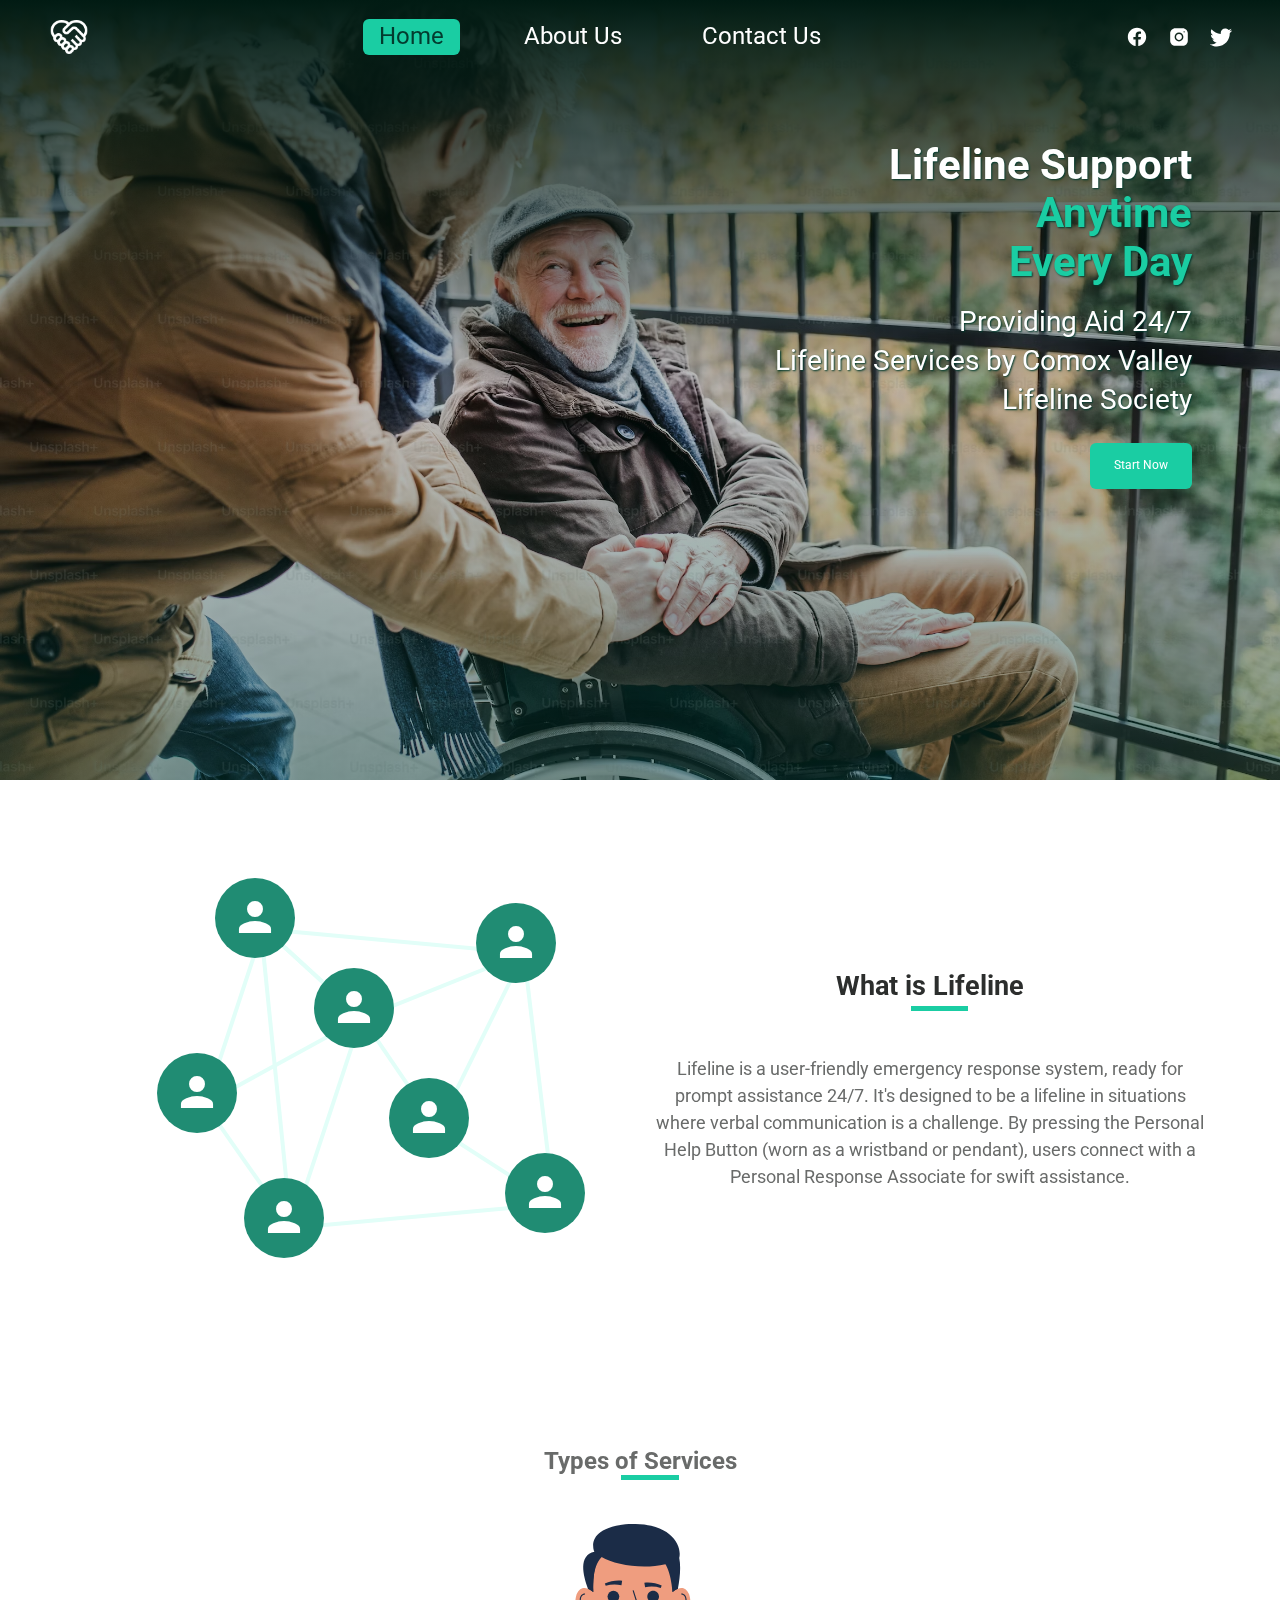
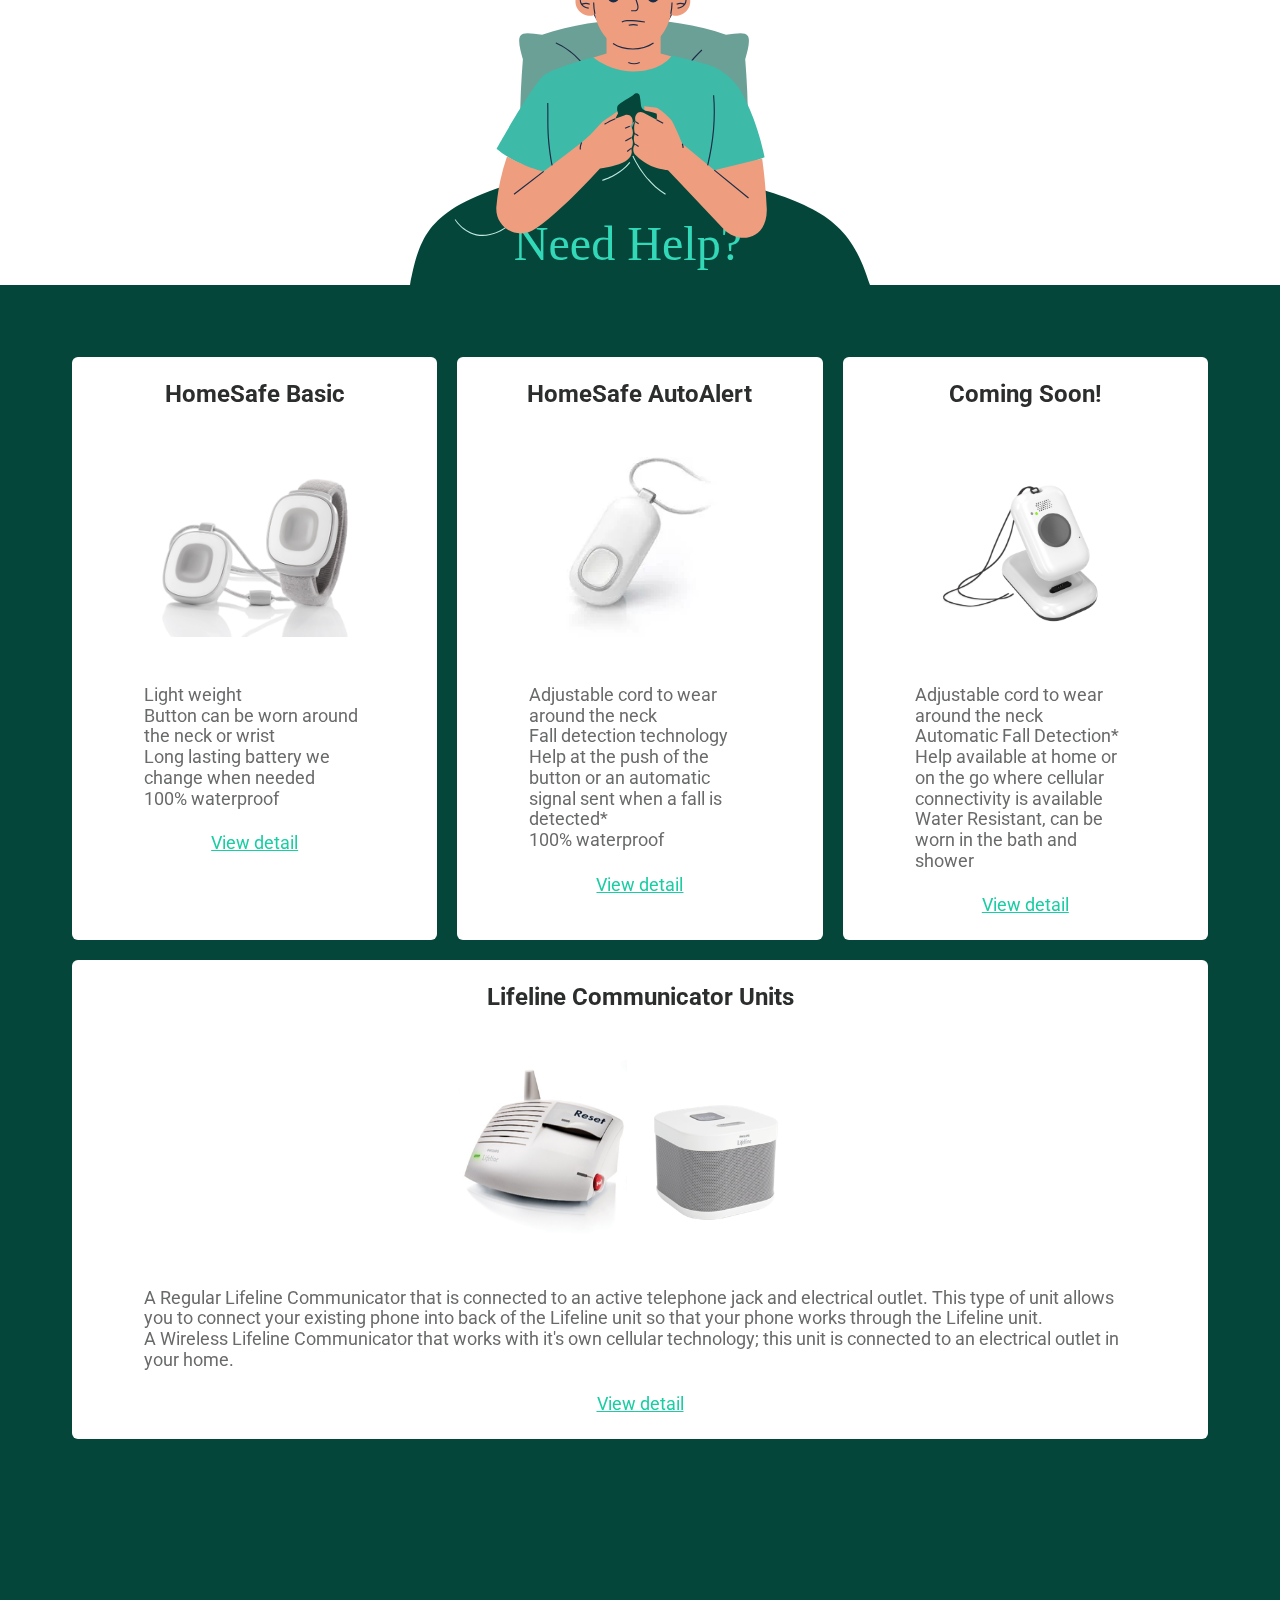
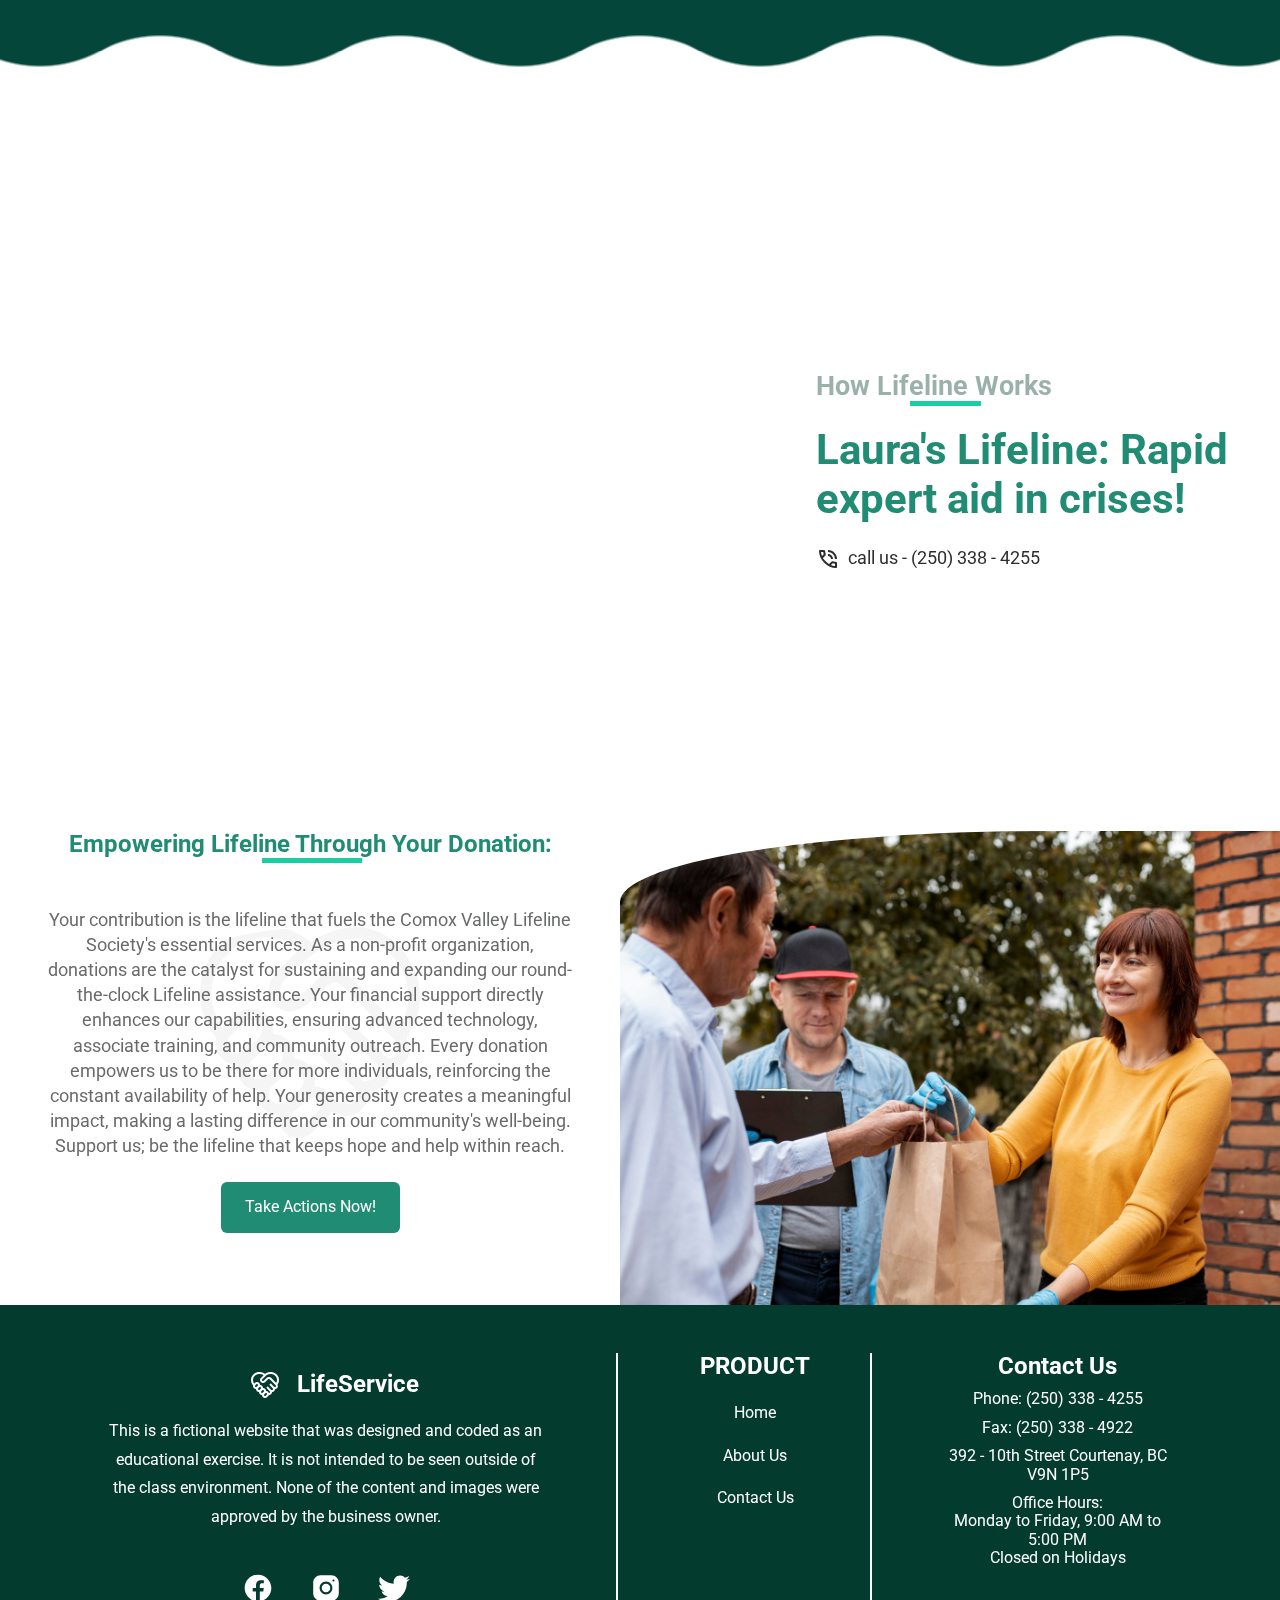
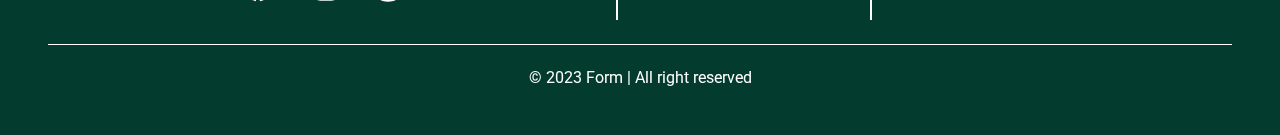
==== index.html @ 1d0f178c "[add] using <a> element wrap all social icon [modify] contact info wording and style layout on foote" ====
<!DOCTYPE html>
<html lang="en">
	<head>
		<meta charset="UTF-8" />
		<meta name="viewport" content="width=device-width, initial-scale=1.0" />
		<title>Lifeline Service</title>
		<!-- generated by chatGPT -->
		<meta
			name="description"
			content="Comox Valley Lifeline Society is a non-profit organization providing 24/7 Lifeline services for individuals seeking immediate assistance in emergency situations. Established in 1988 by the 'Lions of the North Island' to promote independent living with dignity."
		/>
		<meta name="keywords" content="Comox Valley Lifeline, non-profit, Lifeline services, emergency assistance, independent living, dignity" />
		<meta name="author" content="Comox Valley Lifeline Society" />
		<!-- google fonts -->
		<link href="https://fonts.googleapis.com/icon?family=Material+Icons" rel="stylesheet" />
		<link href="https://fonts.googleapis.com/css2?family=Material+Symbols+Outlined:wght@100" rel="stylesheet" />
		<link href="https://fonts.googleapis.com/css2?family=Oswald:wght@400;600&family=Roboto:wght@400;500&display=swap" rel="stylesheet" />
		<!-- favicons generated by https://favicon.io -->
		<link rel="apple-touch-icon" sizes="180x180" href="/assets/favicon/apple-touch-icon.png" />
		<link rel="icon" type="image/png" sizes="32x32" href="/assets/favicon/favicon-32x32.png" />
		<link rel="icon" type="image/png" sizes="16x16" href="/assets/favicon/favicon-16x16.png" />
		<link rel="manifest" href="/assets/favicon/site.webmanifest" />
		<!-- style sheet -->
		<link rel="stylesheet" href="style.css" />
	</head>

	<body class="home">
		<section class="hero-wrapper">
			<header>
				<img class="logo" src="assets/logo-white.png" alt="handshake-heart" />

				<a class="icon-menu">
					<span class="icon material-symbols-outlined">menu</span>
				</a>
				<nav>
					<ul>
						<li><a class="active-page" href="/">Home</a></li>
						<li><a href="about-us.html">About Us</a></li>
						<li><a href="contact-us.html">Contact Us</a></li>
					</ul>
				</nav>
				<div class="social-media">
					<a href="#">
						<img src="assets/facebook.svg" />
					</a>
					<a href="#">
						<img src="assets/instagram.svg" />
					</a>
					<a href="#">
						<img src="assets/twitter.svg" />
					</a>
				</div>
			</header>

			<div class="hero">
				<div class="mask"></div>
				<img class="hero-mobile" src="assets/older.jpg" />
				<img class="hero-desktop"" src=" assets/hero-desktop.jpg" />
				<div class="slogan">
					<h1 class="title">
						<span>Lifeline Support</span>
						<span class="title--highline">Anytime</span>
						<span class="title--highline">Every Day</span>
					</h1>
					<p>Providing Aid 24/7 <br />Lifeline Services by Comox Valley Lifeline Society</p>
					<a href="#">Start Now</a>
				</div>
			</div>
		</section>

		<main>
			<section class="intro">
				<h2 class="title title-mobile bottom-line">What is Lifeline</h2>
				<!-- animation only for desktop -->
				<div class="animation">
					<div class="element element_1"></div>
					<div class="element element_2"></div>
					<div class="element element_3"></div>
					<div class="element element_4"></div>
					<div class="element element_5"></div>
					<div class="element element_6"></div>
					<div class="element element_7"></div>

					<div class="line line1"></div>
					<div class="line line2"></div>
					<div class="line line3"></div>
					<div class="line line4"></div>
					<div class="line line5"></div>
					<div class="line line6"></div>
					<div class="line line7"></div>
					<div class="line line8"></div>
					<div class="line line9"></div>
					<div class="line line10"></div>
					<div class="line line11"></div>
					<div class="line line12"></div>
					<div class="line line13"></div>
					<div class="line line14"></div>
				</div>
				<!-- animation only for desktop end -->

				<img class="img-mobile" src="assets/people_connections.jpg" />

				<div class="content">
					<h2 class="title title-desktop bottom-line">What is Lifeline</h2>
					<!-- generate by ChatGPT -->
					<p>
						Lifeline is a user-friendly emergency response system, ready for prompt assistance 24/7. It's designed to be a lifeline in situations where verbal communication is a challenge. By pressing the Personal Help Button (worn as a wristband or pendant), users connect with a Personal Response
						Associate for swift assistance.
					</p>
				</div>
			</section>

			<section class="feature">
				<h2 class="title bottom-line">Types of Services</h2>

				<img class="illustration" src="assets/sit-on-bed.svg" />
				<ul class="content">
					<li>
						<h3 class="title">HomeSafe Basic</h3>
						<img src="assets/product-HomeSafeBasic.png" />
						<ul class="feature-list">
							<li>Light weight</li>
							<li>Button can be worn around the neck or wrist</li>
							<li>Long lasting battery we change when needed</li>
							<li>100% waterproof</li>
						</ul>
						<a class="button-more">View detail</a>
					</li>
					<li>
						<h3 class="title">HomeSafe AutoAlert</h3>
						<img src="assets/product-HomeSafeAutoAlert.png" />
						<ul class="feature-list">
							<li>Adjustable cord to wear around the neck</li>
							<li>Fall detection technology</li>
							<li>Help at the push of the button or an automatic signal sent when a fall is detected*</li>
							<li>100% waterproof</li>
						</ul>
						<a class="button-more">View detail</a>
					</li>
					<li>
						<h3 class="title">Coming Soon!</h3>
						<img src="assets/product-ComingSoon.png" />
						<ul class="feature-list">
							<li>Adjustable cord to wear around the neck</li>
							<li>Automatic Fall Detection*</li>
							<li>Help available at home or on the go where cellular connectivity is available</li>
							<li>Water Resistant, can be worn in the bath and shower</li>
						</ul>
						<a class="button-more">View detail</a>
					</li>

					<li>
						<h3 class="title">Lifeline Communicator Units</h3>
						<img src="assets/product-Units.png" />
						<div class="feature-list">
							<p>A Regular Lifeline Communicator that is connected to an active telephone jack and electrical outlet. This type of unit allows you to connect your existing phone into back of the Lifeline unit so that your phone works through the Lifeline unit.</p>
							<p>A Wireless Lifeline Communicator that works with it's own cellular technology; this unit is connected to an electrical outlet in your home.</p>
						</div>

						<a class="button-more">View detail</a>
					</li>
				</ul>
				<div class="box"></div>
			</section>

			<section class="how-it-work">
				<div class="iframe-container">
					<div class="iframe-wrapper">
						<iframe src="https://www.youtube.com/embed/BmWM2kyzpzQ?si=Zyl6uwgjx_Zr-UCn&amp;controls=0" title="YouTube video player" frameborder="0" allow="accelerometer; autoplay; clipboard-write; encrypted-media; gyroscope; picture-in-picture; web-share" allowfullscreen></iframe>
					</div>
				</div>

				<div class="content">
					<h2 class="title bottom-line">How Lifeline Works</h2>
					<!-- generated by chatGPT -->
					<p>Laura's Lifeline: Rapid expert aid in crises!</p>

					<address class="call">
						<span class="icon material-symbols-outlined"> phone_in_talk </span>
						call us -
						<a hre="tel:2503384255">(250) 338 - 4255</a>
					</address>
				</div>
			</section>

			<section class="call-to-action">
				<div class="content-wrapper">
					<img class="logo" src="assets/logo-grey.svg" />

					<h2 class="title bottom-line">Empowering Lifeline Through Your Donation:</h2>
					<p class="content">
						Your contribution is the lifeline that fuels the Comox Valley Lifeline Society's essential services. As a non-profit organization, donations are the catalyst for sustaining and expanding our round-the-clock Lifeline assistance. Your financial support directly enhances our capabilities,
						ensuring advanced technology, associate training, and community outreach. Every donation empowers us to be there for more individuals, reinforcing the constant availability of help. Your generosity creates a meaningful impact, making a lasting difference in our community's well-being.
						Support us; be the lifeline that keeps hope and help within reach.
					</p>
					<a class="action_btn">Take Actions Now!</a>
				</div>
				<div class="img-wrapper">
					<img src="assets/bringing-supplies.jpg" />
				</div>
			</section>
		</main>

		<footer>
			<section class="footer-wrapper">
				<div class="content-wrapper">
					<h2 class="title">
						<img src="assets/logo-white.png" alt="logo" />
						LifeService
					</h2>
					<p>This is a fictional website that was designed and coded as an educational exercise. It is not intended to be seen outside of the class environment. None of the content and images were approved by the business owner.</p>
					<div class="social-media">
						<a href="#">
							<img src="assets/facebook.svg" />
						</a>
						<a href="#">
							<img src="assets/instagram.svg" />
						</a>
						<a href="#">
							<img src="assets/twitter.svg" />
						</a>
					</div>
				</div>

				<div class="info-wrapper">
					<nav>
						<h3 class="title">PRODUCT</h3>
						<ul>
							<li><a href="/">Home</a></li>
							<li><a href="about-us.html">About Us</a></li>
							<li><a href="contact-us.html">Contact Us</a></li>
						</ul>
					</nav>

					<address class="contact-info">
						<h3 class="title">Contact Us</h3>

						<p>Phone: (250) 338 - 4255</p>
						<p>Fax: (250) 338 - 4922</p>

						<p>392 - 10th Street Courtenay, BC V9N 1P5</p>

						<dl>
							<dt>Office Hours:</dt>
							<dd>Monday to Friday, 9:00 AM to 5:00 PM</dd>
							<dd>Closed on Holidays</dd>
						</dl>
					</address>
				</div>
			</section>

			<div class="copy-right">&copy; 2023 Form | All right reserved</div>
		</footer>

		<!-- mobile nav modal -->
		<div id="modal" class="modal">
			<div class="modal_bg"></div>
			<nav class="modal_content">
				<div class="modal_content_top">
					<img class="logo" src="assets/logo-white.svg" />
					<a class="icon-close">
						<span class="icon material-symbols-outlined"> close </span>
					</a>
				</div>

				<ul>
					<li><a class="active-page" href="/">Home</a></li>
					<li><a href="about-us.html">About Us</a></li>
					<li><a href="contact-us.html">Contact Us</a></li>
				</ul>

				<div class="social-media">
					<a href="#"><img src="assets/facebook.svg" /></a>
					<a href="#"><img src="assets/instagram.svg" /></a>
					<a href="#"> <img src="assets/twitter.svg" /></a>
				</div>
			</nav>
		</div>
	</body>

	<script>
		const icon = document.querySelector(".icon-menu");
		const modal = document.querySelector("#modal");
		const closeIcon = document.querySelector(".modal .icon-close");

		icon.addEventListener("click", (e) => {
			modal.classList.add("show-menu");
			e.preventDefault();
		});

		closeIcon.addEventListener("click", (e) => {
			modal.classList.remove("show-menu");
			e.preventDefault();
		});
	</script>
</html>
---- style.css ----
/*==== size ====*/
/*==== color ====*/
/*=== other ===*/
:root {
  --text-h1: 3.2rem;
  --text-h2: 2.8rem;
  --text-h3: 2.4rem;
  --text-h4: 2rem;
  --text-body: 1.6rem;
  --max-width: min(90%, 540px);
}
@media only screen and (min-width: 768px) {
  :root {
    --text-h1: 3.6rem;
    --text-h2: 3.2rem;
    --text-h3: 2.6rem;
    --text-h4: 2.2rem;
    --text-body: 1.8rem;
    --max-width: min(90%, 720px);
  }
}
@media only screen and (min-width: 1200px) {
  :root {
    --text-h1: 4.2rem;
    --text-h2: 3.2rem;
    --text-h3: 2.8rem;
    --text-h4: 2.4rem;
    --max-width: min(90%, 1140px);
  }
}

/* Medium devices (vertical ipads, 768px and up) */
/* Large devices (desktops, 1200px and up) */
/*--- 
 I use the fixed container size and calculated by js first then using the calculated line params between line to line.
---*/
/*=== general ===*/
* {
  box-sizing: border-box;
  margin: 0;
  padding: 0;
}

html {
  line-height: 1.15;
  font-size: 62.5%;
}

body {
  margin: 0;
  font-size: 1.6rem;
  font-family: "Roboto", sans-serif;
  background: #fff;
  color: #696b6a;
}

a {
  display: inline-block;
  background-color: transparent;
}

input,
textarea {
  outline: none;
}

textarea {
  resize: none;
}

img {
  display: inline-block;
  max-width: 100%;
  border-style: none;
  vertical-align: middle;
  -o-object-fit: cover;
     object-fit: cover;
}

li {
  list-style: none;
}

a {
  text-decoration: none;
}

address {
  font-style: normal;
}

.bottom-line {
  position: relative;
  display: inline-block;
  margin-bottom: 4.8rem;
}
.bottom-line::after {
  content: "";
  position: absolute;
  left: 40%;
  bottom: -0.4rem;
  width: min(30%, 10rem);
  height: 5px;
  background: #1acda3;
}

.content {
  color: #2c2e2d;
  font-size: var(--text-body);
}

/*----- header -----*/
header nav,
header .social-media {
  display: none;
}

header nav ul,
.modal nav ul {
  display: flex;
  gap: 4.8rem;
  text-align: center;
  font-size: var(--text-h4);
}
header nav ul li:has(a.active-page) a,
.modal nav ul li:has(a.active-page) a {
  color: #033b2e;
  background: #1acda3;
  border-radius: 6px;
}
header nav ul a,
.modal nav ul a {
  position: relative;
  padding: 0.4rem 1.6rem;
  border-radius: 6px;
  color: #fff;
}
header nav ul a::after,
.modal nav ul a::after {
  content: " ";
  display: inline-block;
  position: absolute;
  bottom: -5px;
  left: 50%;
  width: 0%;
  height: 2px;
  background-color: #1acda3;
  transition: all 0.2s ease-in-out;
}
header nav ul a:hover::after,
.modal nav ul a:hover::after {
  content: " ";
  width: 100%;
  left: 0;
}

header {
  z-index: 99;
  position: absolute;
  top: 0;
  padding: 1.6rem;
  display: flex;
  align-items: center;
  justify-content: space-between;
  width: 100%;
  color: #fff;
}
header .logo {
  width: 2.2rem;
  height: 2.2rem;
}
header .icon-menu {
  display: inline-block;
  margin-left: auto;
  cursor: pointer;
}
header .icon-menu .icon {
  color: #fff;
  font-size: 2.2rem;
}
header .social-media img {
  width: 2.2rem;
  margin-left: 1.6rem;
}
@media only screen and (min-width: 768px) {
  header {
    padding: 1.6rem 4.8rem;
  }
  header .logo,
  header .icon-menu .icon {
    width: 3.2rem;
    height: 3.2rem;
  }
}
@media only screen and (min-width: 1200px) {
  header nav {
    display: flex;
    justify-content: space-between;
    flex-direction: row;
    padding: 0;
  }
  header .logo {
    width: 4.2rem;
    height: 4.2rem;
  }
  header .icon-menu,
  header .modal {
    display: none;
  }
  header .social-media {
    display: block;
  }
}

/*=== nav modal ===*/
.modal {
  overflow: hidden;
  position: fixed;
  right: 0;
  top: 0;
  background-color: rgba(0, 0, 0, 0.7);
  z-index: -1;
  width: 100%;
  height: 100%;
  text-align: center;
  opacity: 0;
}
.modal_content {
  margin-left: auto;
  width: 90vw;
  height: 100%;
  padding: 2.4rem 4.8rem;
  background-color: rgb(3, 59, 46);
  transition: 0.3s ease-in-out;
  transform: translateX(100%);
}
.modal_content_top {
  display: flex;
  justify-content: space-between;
}
.modal .icon-close {
  color: #fff;
  font-size: 3.6rem;
  cursor: pointer;
}
.modal .logo {
  width: 3.2rem;
  -o-object-fit: contain;
     object-fit: contain;
}
.modal ul {
  flex-direction: column;
  margin: 2.4rem 0;
  padding: 4.8rem 0;
  border-top: 1px solid #fff;
  border-bottom: 1px solid #fff;
}
.modal li {
  text-align: right;
}
.modal .social-media img {
  margin-right: 1.6rem;
  width: 3rem;
}

.show-menu {
  z-index: 999;
  opacity: 1;
}
.show-menu .modal_content {
  transform: translateX(0);
}

/*----- hero -----*/
.hero-wrapper {
  position: relative;
  width: 100%;
}

.hero {
  height: 100%;
  text-shadow: 1px 1px 2px #033b2e;
}
.hero-desktop {
  display: none;
}
.hero img {
  width: 100%;
  height: 100%;
  -o-object-position: center top;
     object-position: center top;
}
.hero .mask {
  z-index: 2;
  position: absolute;
  top: 0;
  left: 0;
  width: 100%;
  height: 100%;
  background: linear-gradient(to bottom, #011b13, rgba(1, 30, 17, 0.25), rgba(3, 59, 46, 0.5));
}
.hero .slogan {
  z-index: 999;
  position: absolute;
  top: 10%;
  padding: 2.4rem;
  width: min(70%, 450px);
  color: #fff;
}
@media only screen and (min-width: 768px) {
  .hero .slogan {
    top: 15%;
  }
}

.hero .slogan .title {
  padding-bottom: 1.6rem;
  font-size: var(--text-h1);
  color: #fff;
}
.hero .slogan .title span {
  display: block;
}
.hero .slogan .title--highline {
  color: #1acda3;
}
.hero .slogan p {
  line-height: 1.4;
  font-size: var(--text-h3);
}
.hero .slogan a {
  margin-top: 2.4rem;
  padding: 1.6rem 2.4rem;
  color: #fff;
  font-size: 1.2rem;
  background: #1acda3;
  border-radius: 6px;
  text-shadow: none;
}

.about-us .hero,
.contact-us .hero {
  height: 180px;
}
@media only screen and (min-width: 768px) {
  .about-us .hero,
  .contact-us .hero {
    height: min(40vh, 320px);
  }
}
@media only screen and (min-width: 1200px) {
  .about-us .hero,
  .contact-us .hero {
    height: 320px;
  }
}
.about-us .hero .title,
.contact-us .hero .title {
  z-index: 2;
  position: absolute;
  top: 50%;
  left: 50%;
  transform: translate(-50%);
  color: #fff;
  font-size: 3.2rem;
}

/*----- footer -----*/
footer {
  padding: 4.8rem;
  background: #033b2e;
  color: #fff;
}
footer .copy-right {
  margin-top: 2.4rem;
  padding-top: 2.4rem;
  border-top: 1px solid #fff;
  text-align: center;
}

footer .footer-wrapper,
footer .contact-info,
footer .info-wrapper,
footer .content-wrapper h2,
footer .copy-right {
  display: flex;
  flex-direction: column;
  justify-content: center;
}
@media only screen and (min-width: 1200px) {
  footer,
  footer .footer-wrapper,
  footer .info-wrapper {
    flex-direction: row;
    justify-content: flex-start;
  }
}
footer .contact-info {
  gap: 1rem;
  justify-content: flex-start;
  padding-left: 4.8rem;
}
footer .info-wrapper nav,
footer .info-wrapper .contact-info {
  flex: 1;
}
footer .content-wrapper h2,
footer .info-wrapper h3 {
  font-size: var(--text-h4);
  font-weight: normal;
}

footer .footer-wrapper {
  gap: 2.2rem;
  margin: 0 auto;
  width: var(--max-width);
  margin: 0 auto;
  text-align: center;
}
footer .footer-wrapper .title {
  align-items: center;
  margin-top: 2.4rem;
  color: #fff;
  font-weight: 700;
}
@media only screen and (min-width: 1200px) {
  footer .footer-wrapper {
    margin-bottom: 0;
  }
  footer .footer-wrapper .title {
    margin-top: 0;
  }
}

footer .content-wrapper {
  line-height: 1.8;
}
@media only screen and (min-width: 1200px) {
  footer .content-wrapper {
    flex: 1;
    padding-right: 7.2rem;
    border-right: 2px solid #fff;
  }
  footer .content-wrapper .title {
    flex-direction: row;
  }
}
footer .content-wrapper img {
  width: 3.2rem;
  margin: 0.4rem;
}
@media only screen and (min-width: 1200px) {
  footer .content-wrapper img {
    margin: 1.6rem;
  }
}
footer .content-wrapper .social-media {
  margin-top: 2.4rem;
}

footer .info-wrapper {
  width: 100%;
  gap: 2.2rem;
}
@media only screen and (min-width: 768px) {
  footer .info-wrapper {
    margin-top: 4.8rem;
    flex-direction: row;
  }
  footer .info-wrapper nav {
    border-right: 2px solid #fff;
  }
}
@media only screen and (min-width: 1200px) {
  footer .info-wrapper {
    margin-top: 0;
    width: 50%;
  }
}
footer .info-wrapper li {
  margin-top: 2.4rem;
}
footer .info-wrapper a {
  position: relative;
  color: #fff;
}
footer .info-wrapper a::after {
  content: " ";
  display: inline-block;
  position: absolute;
  bottom: -5px;
  left: 50%;
  width: 0%;
  height: 2px;
  background-color: #1acda3;
  transition: all 0.2s ease-in-out;
}
footer .info-wrapper a:hover::after {
  content: " ";
  width: 100%;
  left: 0;
}

/*=== Home page ===*/
.home .hero-wrapper {
  max-height: 90vh;
  min-height: 560px;
  height: 700px;
}
@media only screen and (min-width: 1200px) {
  .home .hero-wrapper {
    height: min(95vh, 780px);
  }
}
@media only screen and (min-width: 768px) {
  .home .hero-desktop {
    display: block;
  }
  .home .hero-mobile {
    display: none;
  }
  .home .hero .slogan {
    right: 5%;
    width: min(40vw, 520px);
    text-align: right;
  }
}

/*----- intro -----*/
.home .element {
  z-index: 2;
  position: absolute;
  width: 80px;
  height: 80px;
  border-radius: 50%;
  background-color: #208c73;
}
.home .element::before {
  content: "\e7fd";
  position: absolute;
  top: 50%;
  left: 50%;
  transform: translate(-50%, -50%);
  font-family: "Material Icons";
  font-size: 4.8rem;
  color: #fff;
}

.home .line {
  position: absolute;
  background-color: #e2fef8;
  height: 4px;
  transform-origin: center;
}
.home .line::after {
  content: "";
  z-index: 1;
  position: absolute;
  left: 0;
  top: 0;
  height: 4px;
  width: 0;
  animation: connect infinite;
  animation-duration: 5s;
  animation-fill-mode: forwards;
  background: #1acda3;
}
.home .line:nth-child(odd):after {
  animation-delay: 0.5s;
  animation-duration: 4.5s;
}

.animation .element_1 {
  top: 10%;
  left: 25%;
}

.animation .element_2 {
  top: 45%;
  left: 15%;
}

.animation .element_3 {
  top: 70%;
  left: 30%;
}

.animation .element_4 {
  top: 28%;
  left: 42%;
}

.animation .element_5 {
  top: 50%;
  left: 55%;
}

.animation .element_6 {
  top: 15%;
  left: 70%;
}

.animation .element_7 {
  top: 65%;
  left: 75%;
}

.animation .line1 {
  top: 185.5px;
  left: 71.82px;
  width: 184.36px;
  transform: rotate(1.89rad);
}

.animation .line2 {
  top: 255px;
  left: 55.8px;
  width: 301.4px;
  transform: rotate(1.47rad);
}

.animation .line3 {
  top: 335.5px;
  left: 102.35px;
  width: 152.3px;
  transform: rotate(0.96rad);
}

.animation .line4 {
  top: 143px;
  left: 175.55px;
  width: 133.49px;
  transform: rotate(-2.4rad);
}

.animation .line5 {
  top: 143px;
  left: 175.55px;
  width: 133.49px;
  transform: rotate(-2.4rad);
}

.animation .line6 {
  top: 230.5px;
  left: 124.21px;
  width: 178.18px;
  transform: rotate(2.64rad);
}

.animation .line7 {
  top: 293px;
  left: 146.18px;
  width: 221.23px;
  transform: rotate(1.89rad);
}

.animation .line8 {
  top: 243px;
  left: 262.61px;
  width: 133.36px;
  transform: rotate(-2.17rad);
}

.animation .line9 {
  top: 110.5px;
  left: 192.4px;
  width: 262.19px;
  transform: rotate(-3.05rad);
}

.animation .line10 {
  top: 155.5px;
  left: 285.33px;
  width: 174.93px;
  transform: rotate(2.76rad);
}

.animation .line11 {
  top: 210.5px;
  left: 312.78px;
  width: 195.43px;
  transform: rotate(2.03rad);
}

.animation .line12 {
  top: 335.5px;
  left: 355.93px;
  width: 138.13px;
  transform: rotate(-2.57rad);
}

.animation .line13 {
  top: 248px;
  left: 342.66px;
  width: 251.68px;
  transform: rotate(-1.69rad);
}

.animation .line14 {
  top: 385.5px;
  left: 221.4px;
  width: 262.19px;
  transform: rotate(3.05rad);
}

@keyframes connect {
  from {
    width: 0;
  }
  to {
    width: 100%;
  }
}
.home .intro {
  margin-top: 4.8rem;
  padding: 4.8rem 0;
  margin: 0 auto;
  width: var(--max-width);
  text-align: center;
}
.home .intro .animation, .home .intro .title-desktop {
  display: none;
}
@media only screen and (min-width: 768px) {
  .home .intro {
    display: flex;
    align-items: center;
    flex-wrap: wrap;
  }
  .home .intro img {
    width: 50%;
  }
  .home .intro .title-mobile {
    display: none;
  }
  .home .intro .title-desktop {
    display: inline-block;
  }
  .home .intro .content {
    flex: 1;
  }
}
@media only screen and (min-width: 1200px) {
  .home .intro {
    margin: auto;
    min-height: 500px;
  }
  .home .intro .img-mobile {
    display: none;
  }
  .home .intro .animation {
    display: block;
    position: relative;
    width: 580px;
    height: 500px;
  }
}

.home .intro .content {
  line-height: 1.5;
}
.home .intro p {
  line-height: 1.5;
  font-size: var(--text-body);
  color: #696b6a;
}

/*----- feature -----*/
.home .feature {
  margin: 7.2rem 0;
  width: 100vw;
  margin-inline-start: 50%;
  transform: translateX(-50%);
  text-align: center;
}
.home .feature .content {
  padding: 2.4rem;
  background: #04473a;
}
.home .feature h3 {
  text-align: center;
  font-size: var(--text-h4);
  color: #2c2e2d;
}
.home .feature img {
  display: block;
}
.home .feature .illustration {
  margin: 0 auto;
  width: min(80%, 46rem);
}
.home .feature > ul {
  display: flex;
  overflow-x: auto;
  gap: 2rem;
}
.home .feature > ul > li {
  width: 100%;
  flex-grow: 1;
  min-width: 90%;
  padding: 2.4rem;
  background: #fff;
  border-radius: 6px;
}
.home .feature .button-more {
  color: #1acda3;
  text-decoration: underline;
}

@media only screen and (min-width: 768px) {
  .home .feature > ul {
    flex-wrap: wrap;
  }
  .home .feature > ul > li {
    width: calc(50% - 2rem);
    min-width: unset;
  }
}
@media only screen and (min-width: 1200px) {
  .home .feature > ul > li {
    width: 30%;
  }
  .home .feature .content {
    padding: 7.2rem;
  }
}
.home .feature ul li img {
  margin: 4.8rem auto;
  height: 18rem;
}

.home .feature .feature-list {
  margin: 0 2.4rem;
  padding-bottom: 2.4rem;
  list-style-type: square;
  text-align: left;
  font-size: var(--text-body);
  color: #696b6a;
}
@media only screen and (min-width: 768px) {
  .home .feature .feature-list {
    margin: 0 4.8rem;
  }
}

/* wave style refer from https://css-generators.com/wavy-shapes/ */
.home .feature .box {
  height: 200px;
  -webkit-mask: radial-gradient(126.18px at 50% calc(100% - 171px), #000 99%, rgba(0, 0, 0, 0) 101%) calc(50% - 120px) 0/240px 100%, radial-gradient(126.18px at 50% calc(100% + 111px), rgba(0, 0, 0, 0) 99%, #000 101%) 50% calc(100% - 60px)/240px 100% repeat-x;
  mask: radial-gradient(126.18px at 50% calc(100% - 171px), #000 99%, rgba(0, 0, 0, 0) 101%) calc(50% - 120px) 0/240px 100%, radial-gradient(126.18px at 50% calc(100% + 111px), rgba(0, 0, 0, 0) 99%, #000 101%) 50% calc(100% - 60px)/240px 100% repeat-x;
  background: #04473a;
  border: none;
}

/*----- how-it-works -----*/
.how-it-work {
  display: flex;
  flex-direction: column;
  position: relative;
  margin: 14.4rem 0;
}
@media only screen and (min-width: 768px) {
  .how-it-work {
    flex-direction: row;
  }
}
.how-it-work .iframe-container {
  width: 100%;
}
@media only screen and (min-width: 768px) {
  .how-it-work .iframe-container {
    width: 50%;
  }
}
@media only screen and (min-width: 1200px) {
  .how-it-work .iframe-container {
    width: min(950px, 60%);
  }
}
.how-it-work .iframe-wrapper {
  position: relative;
  width: 100%;
  padding-bottom: 56.25%; /* 16:9 ratio */
}
.how-it-work .iframe-wrapper iframe {
  position: absolute;
  top: 0;
  left: 0;
  width: 100%;
  height: 100%;
}
.how-it-work .content {
  flex: 1;
  display: flex;
  flex-direction: column;
  align-items: flex-start;
  justify-content: center;
  padding: 7.2rem;
}
@media only screen and (min-width: 768px) {
  .how-it-work .content {
    padding: 4.8rem;
  }
}

.how-it-work .content .title {
  margin-bottom: 0;
  color: rgba(3, 59, 46, 0.4);
}
.how-it-work .content p {
  margin: 2.4rem 0;
  color: #208c73;
  font-size: var(--text-h1);
  font-weight: 700;
}
.how-it-work .content .icon {
  vertical-align: middle;
  margin-right: 0.4rem;
}

/*----- call-to-action -----*/
.home .call-to-action {
  position: relative;
  margin-top: 7.2rem;
  text-align: center;
}
@media only screen and (min-width: 768px) {
  .home .call-to-action {
    display: flex;
  }
}
.home .call-to-action .logo {
  z-index: -1;
  position: absolute;
  width: 22rem;
  -o-object-fit: contain;
     object-fit: contain;
  opacity: 0.3;
}
.home .call-to-action .action_btn {
  display: inline-block;
  margin-top: 2.4rem;
  padding: 1.6rem 2.4rem;
  color: #fff;
  background: #208c73;
  border-radius: 6px;
}
.home .call-to-action .img-wrapper {
  margin-top: 4.8rem;
  width: 100vw;
  margin-inline-start: 50%;
  transform: translateX(-50%);
}
.home .call-to-action .img-wrapper img {
  height: 100%;
  border-radius: 65% 15%/15% 0% 0%;
}
@media only screen and (min-width: 768px) {
  .home .call-to-action .img-wrapper {
    display: flex;
    justify-content: center;
    align-items: center;
    margin-top: 0;
    width: unset;
    margin-inline-start: unset;
    transform: unset;
  }
}
.home .call-to-action img {
  border-radius: 65% 15%/15% 0% 0%;
}
.home .call-to-action .title {
  margin-bottom: 4.8rem;
  color: #208c73;
  font-weight: 700;
}
.home .call-to-action .content-wrapper {
  display: flex;
  justify-content: center;
  align-items: center;
  flex-direction: column;
  padding: 0 4.8rem;
}
@media only screen and (min-width: 768px) {
  .home .call-to-action .content-wrapper {
    padding-bottom: 7.2rem;
  }
}
.home .call-to-action .content {
  line-height: 1.4;
  font-size: var(--text-body);
  color: #696b6a;
}

/*=== About us page ===*/
.about-us main ul {
  position: relative;
  display: grid;
  grid-template-columns: 100%;
  grid-template-areas: "text1" "text3" "text5";
  padding-bottom: 7.2rem;
}
@media only screen and (min-width: 768px) {
  .about-us main ul {
    padding-top: 7.2rem;
    grid-template-columns: repeat(2, 1fr);
    grid-template-areas: "text1 image2" "image4 text3" "text5 image6";
  }
}
@media only screen and (min-width: 1200px) {
  .about-us main ul {
    grid-template-columns: repeat(3, 1fr);
    grid-template-areas: "text1 image2 text3" "image4 text5 image6";
  }
  .about-us main ul li {
    text-align: left;
  }
}
.about-us main ul img:not(.icon) {
  width: 100%;
  height: 100%;
}

.about-us main ul h2 {
  margin-bottom: 2.4rem;
  font-size: var(--text-h3);
}
.about-us main ul p {
  line-height: 1.5;
}
.about-us main ul li {
  text-align: center;
  background: #fff;
  font-size: var(--text-body);
  color: #696b6a;
}
.about-us main ul li:nth-child(1) {
  grid-area: text1;
}
.about-us main ul li:nth-child(2) {
  grid-area: image2;
}
.about-us main ul li:nth-child(3) {
  grid-area: text3;
}
.about-us main ul li:nth-child(4) {
  grid-area: image4;
}
.about-us main ul li:nth-child(5) {
  grid-area: text5;
}
.about-us main ul li:nth-child(6) {
  grid-area: image6;
}
.about-us main ul li:nth-child(odd) {
  padding: 2.4rem;
}
.about-us main ul li:nth-child(3) {
  background: #3d625f;
  color: #fff;
}
@media only screen and (min-width: 768px) {
  .about-us main ul li {
    text-align: left;
  }
  .about-us main ul li, .about-us main ul li:nth-child(3) {
    background: #fff;
    color: #696b6a;
  }
  .about-us main ul li:nth-child(even) {
    display: block;
  }
}
.about-us main ul li .icon {
  margin-bottom: 1.6rem;
  width: 5.8rem;
  background: #dbf5f0;
  border-radius: 50%;
  padding: 1rem;
}

/*=== Contact us page ===*/
.contact-us .location-map {
  width: 100vw;
}
@media only screen and (min-width: 768px) {
  .contact-us .location-map {
    width: 50%;
  }
}
@media only screen and (min-width: 1200px) {
  .contact-us .location-map {
    width: min(720px, 50vw);
  }
}
.contact-us .hero img {
  -o-object-position: center;
     object-position: center;
}
.contact-us .info {
  display: flex;
  justify-content: center;
  align-items: center;
  flex-direction: column;
  flex-wrap: wrap;
}
@media only screen and (min-width: 768px) {
  .contact-us .info {
    flex-direction: row;
  }
}

.contact-us .info .content {
  flex: 1;
  padding: 0 2.4rem;
}
@media only screen and (min-width: 1200px) {
  .contact-us .info .content {
    padding: 0 4.8rem;
  }
}
.contact-us .info .content .title {
  padding-top: 4.8rem;
  padding-bottom: 1.6rem;
}
.contact-us .info .content table {
  font-family: arial, sans-serif;
  border-collapse: collapse;
  width: 100%;
}
.contact-us .info .content table td,
.contact-us .info .content table th {
  text-align: left;
  padding: 1.6rem;
}
.contact-us .info .content table tr:nth-child(even) {
  background-color: #dddddd;
}

.contact-us .form-wrapper {
  width: 100vw;
  margin-inline-start: 50%;
  transform: translateX(-50%);
  position: relative;
  margin-top: 7.2rem;
}
@media only screen and (min-width: 768px) {
  .contact-us .form-wrapper {
    display: flex;
    justify-content: center;
    align-items: center;
    margin-bottom: 0;
  }
}
.contact-us .form-wrapper img {
  position: absolute;
  width: 100%;
  height: 100%;
  align-self: stretch;
  filter: brightness(0.4);
  z-index: -1;
}
@media only screen and (min-width: 768px) {
  .contact-us .form-wrapper img {
    position: static;
    width: 40%;
    height: unset;
    filter: unset;
  }
}
@media only screen and (min-width: 1200px) {
  .contact-us .form-wrapper img {
    width: 50%;
  }
}

.contact-us .form-container {
  position: relative;
}
@media only screen and (min-width: 768px) {
  .contact-us .form-container {
    flex: 1;
  }
}

.contact-us form {
  margin-top: 2.4rem;
  padding: 4.8rem 1.6rem;
  width: 100%;
}
@media only screen and (min-width: 768px) {
  .contact-us form {
    margin-top: 0;
    padding: 1.6rem 4.8rem;
  }
}
.contact-us form h2 {
  color: #1acda3;
  text-align: center;
}
.contact-us form label,
.contact-us form input,
.contact-us form button {
  display: block;
  width: 100%;
}
.contact-us form input,
.contact-us form textarea {
  padding: 1.6rem 2.4rem;
  background-color: rgba(255, 255, 255, 0.8);
  font-size: var(--text-body);
  border-radius: 6px;
  border: 1px solid transparent;
  transition: border 0.4s ease-out;
}
.contact-us form input:focus,
.contact-us form textarea:focus {
  border-color: #208c73;
  box-shadow: 0 0 8px rgba(26, 205, 163, 0.5);
}
@media only screen and (min-width: 768px) {
  .contact-us form input,
  .contact-us form textarea {
    background-color: rgba(26, 205, 163, 0.1);
  }
}
.contact-us form label {
  margin-top: 2.4rem;
  margin-bottom: 1.6rem;
}
.contact-us form textarea {
  width: 100%;
  min-height: 150px;
}

.contact-us .form-container .mask {
  z-index: 2;
  display: none;
  position: absolute;
  left: -8rem;
  width: 8rem;
  height: 100%;
  background: linear-gradient(to bottom right, transparent 49.5%, #fff 50%);
}
@media only screen and (min-width: 1200px) {
  .contact-us .form-container .mask {
    display: block;
  }
}

.contact-us form button {
  outline: 0;
  border: 0;
  margin: 4.8rem 0;
  padding: 1.6rem 2.4rem;
  font-size: var(--text-h3);
  color: #fff;
  background: #1acda3;
  border-radius: 6px;
}

/* Medium devices (vertical ipads, 768px and up) *//*# sourceMappingURL=style.css.map */
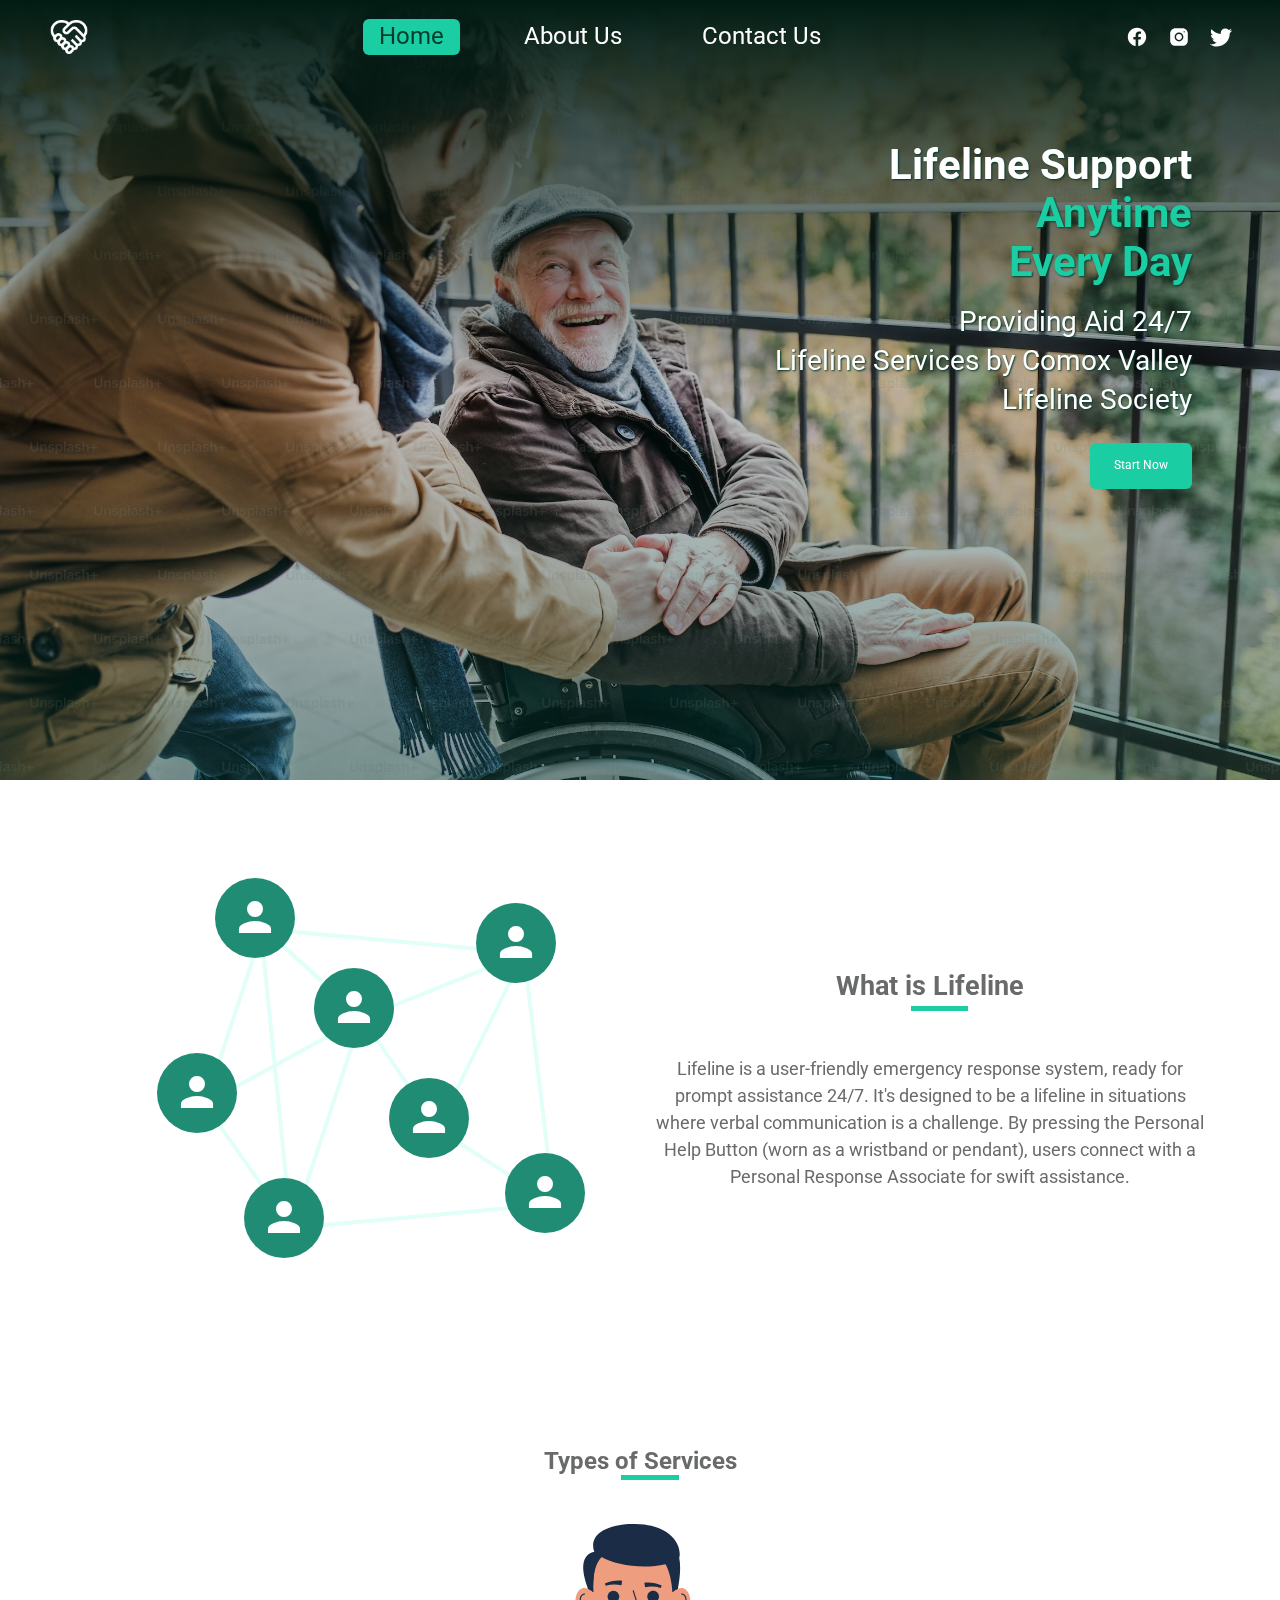
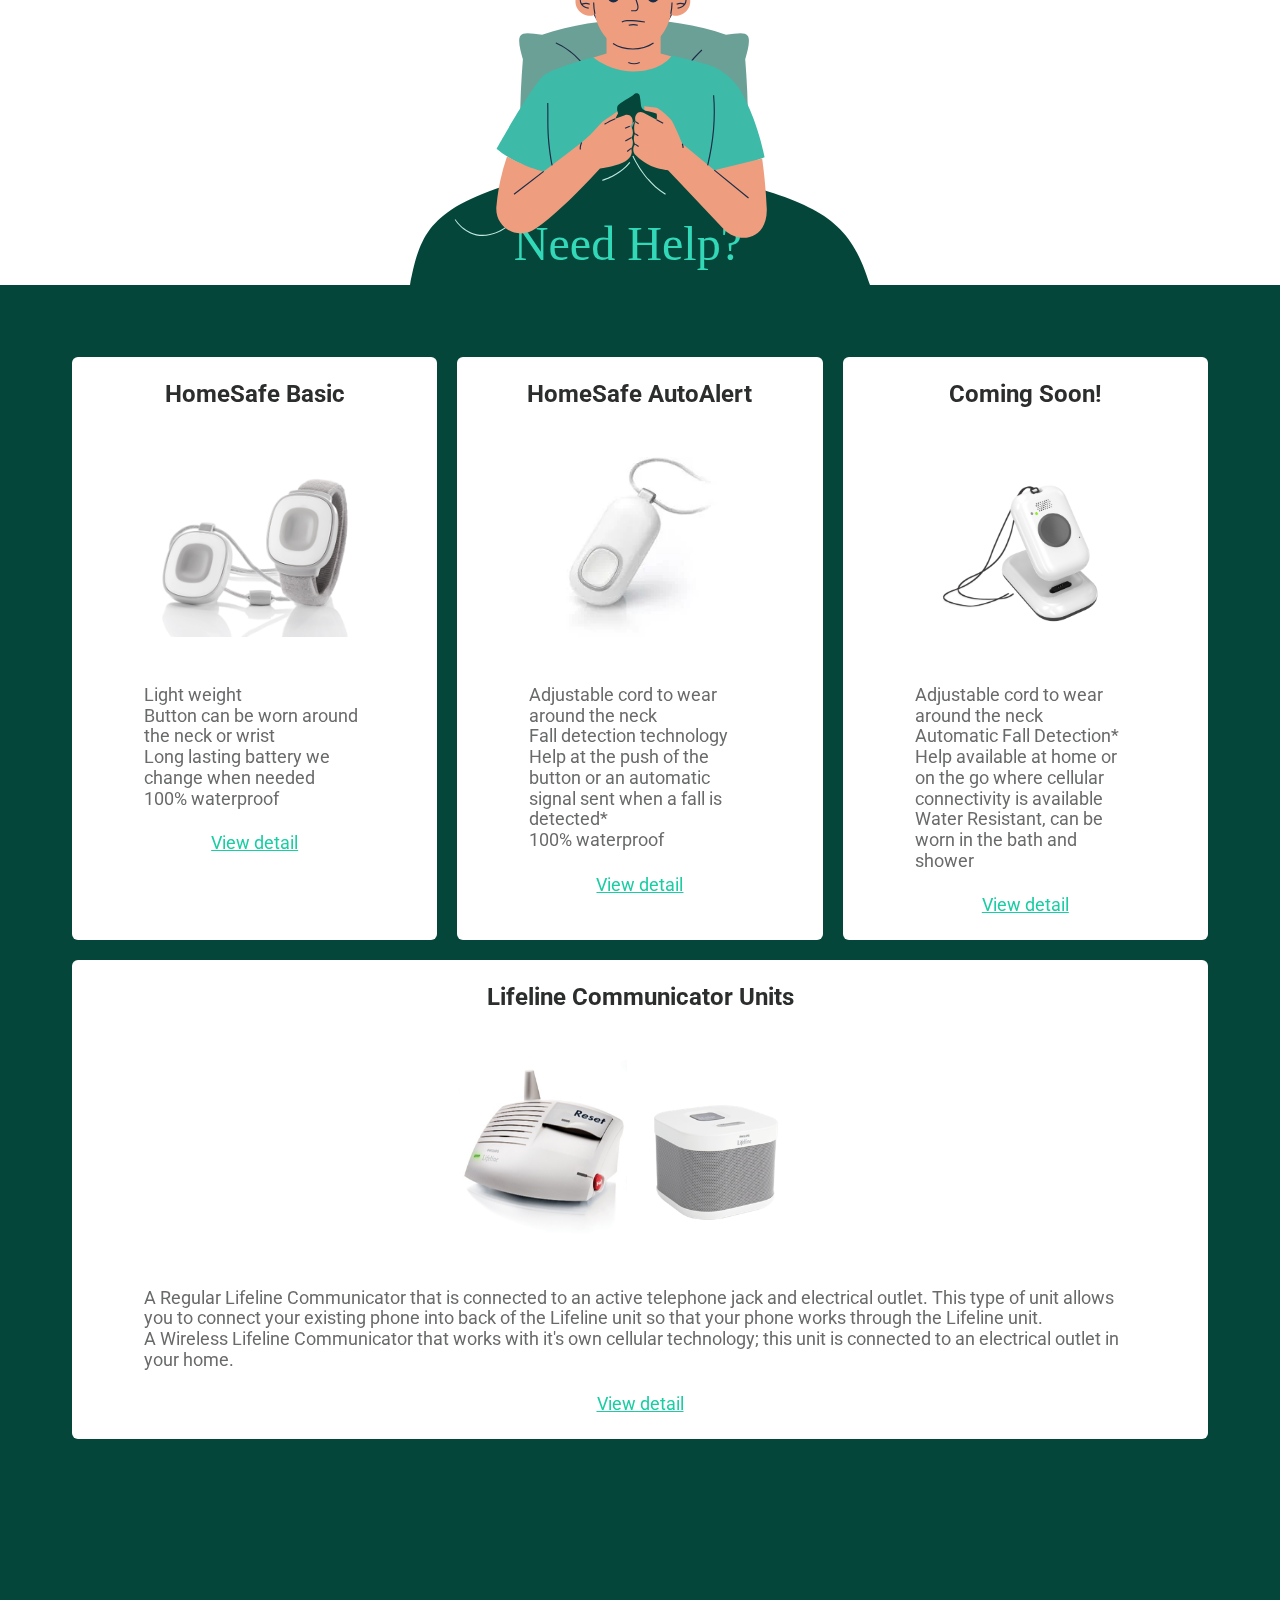
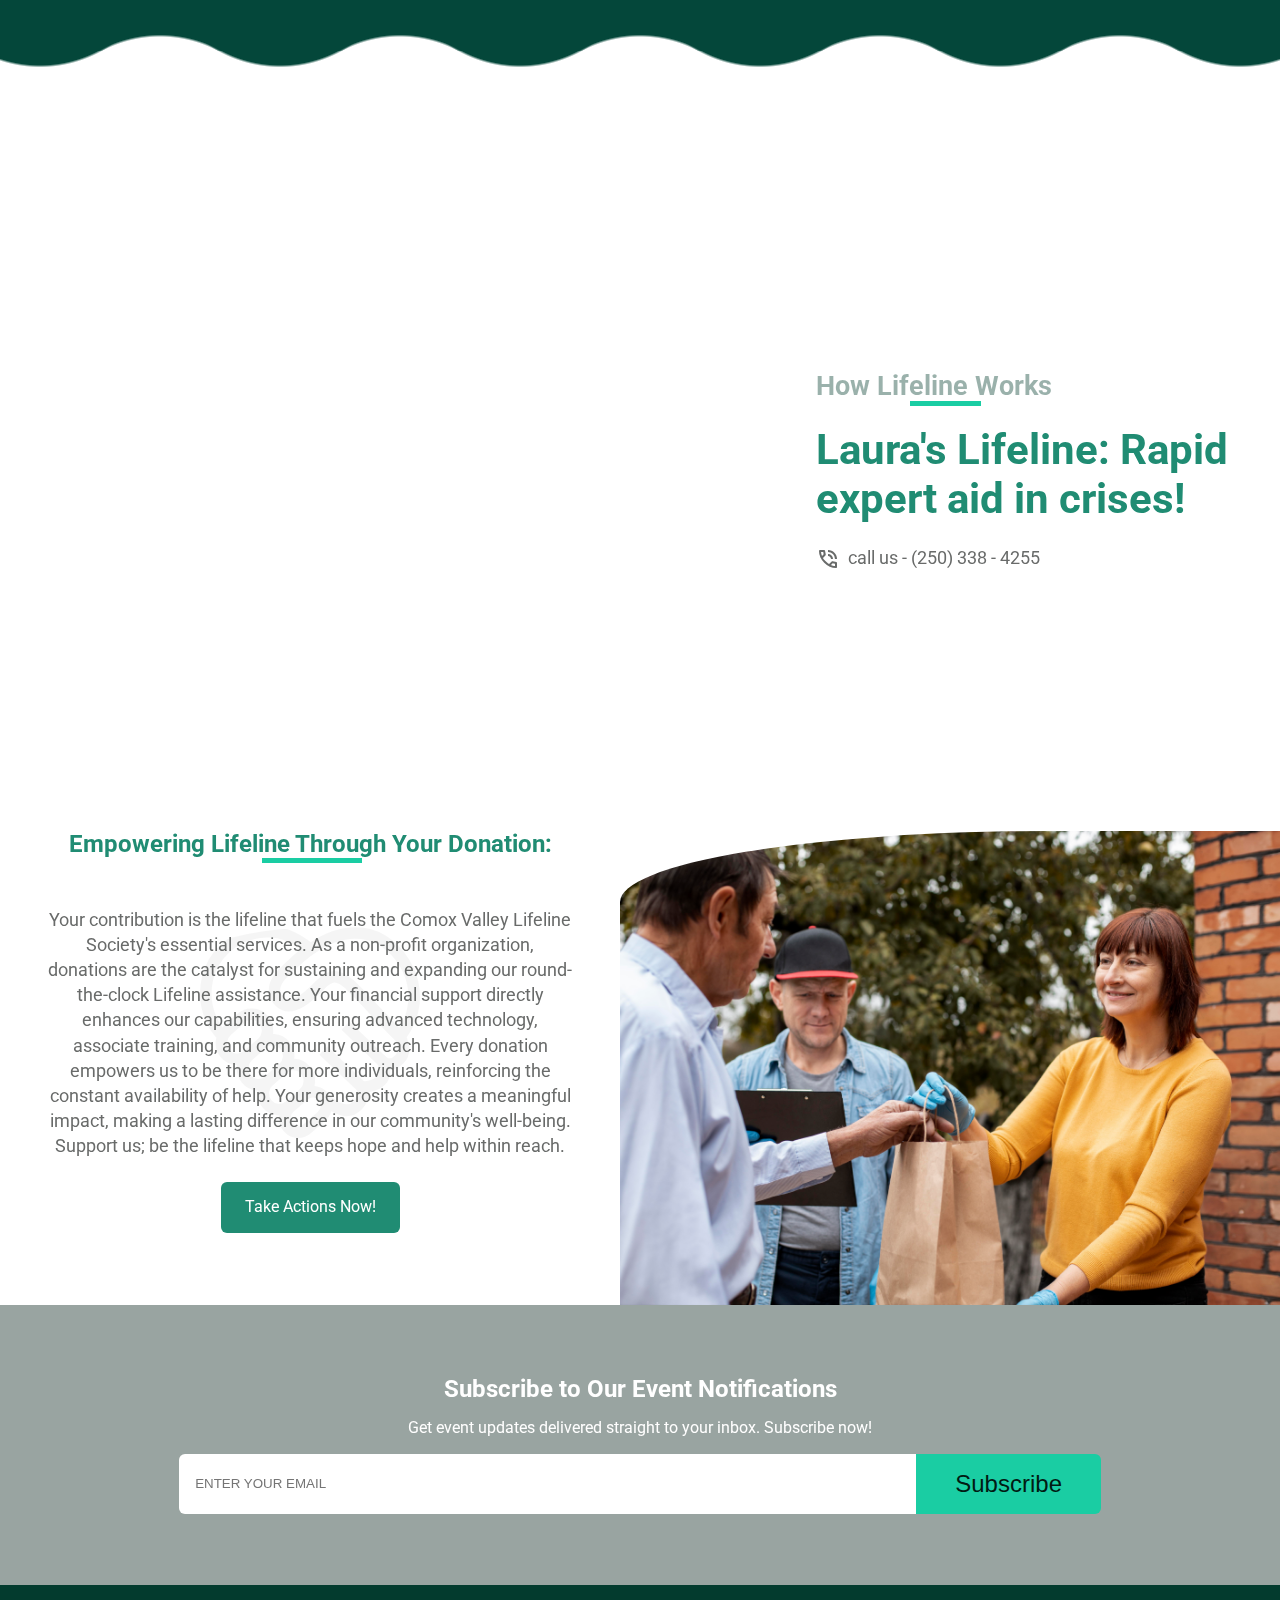
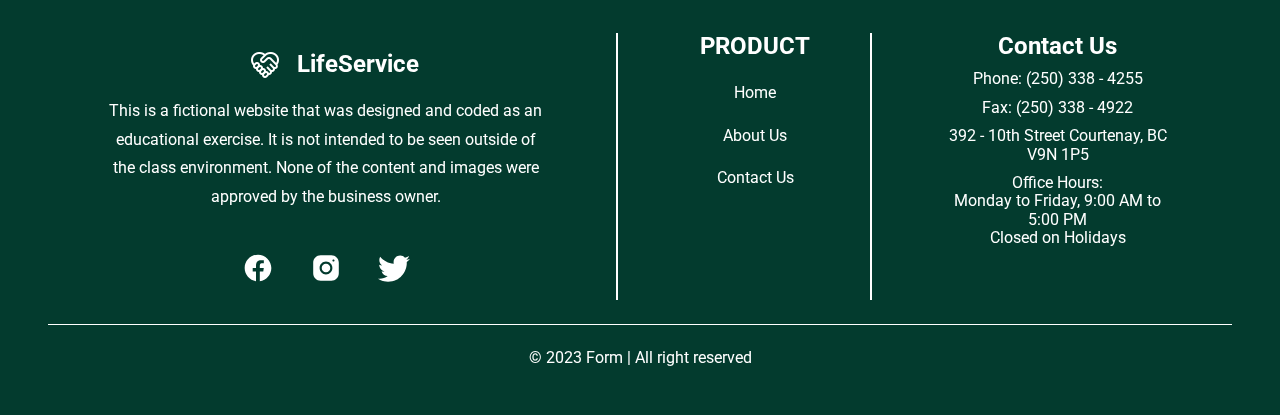
==== commit e3e52cc5: "[add] Subscribe section to every. page 、history section on about-us page" ====
--- a/index.html
+++ b/index.html
@@ -4,7 +4,7 @@
 		<meta charset="UTF-8" />
 		<meta name="viewport" content="width=device-width, initial-scale=1.0" />
 		<title>Lifeline Service</title>
-		<!-- generated by chatGPT -->
+		<!-- Written by ChatGPT -->
 		<meta
 			name="description"
 			content="Comox Valley Lifeline Society is a non-profit organization providing 24/7 Lifeline services for individuals seeking immediate assistance in emergency situations. Established in 1988 by the 'Lions of the North Island' to promote independent living with dignity."
@@ -102,7 +102,7 @@
 
 				<div class="content">
 					<h2 class="title title-desktop bottom-line">What is Lifeline</h2>
-					<!-- generate by ChatGPT -->
+					<!-- Written by ChatGPT -->
 					<p>
 						Lifeline is a user-friendly emergency response system, ready for prompt assistance 24/7. It's designed to be a lifeline in situations where verbal communication is a challenge. By pressing the Personal Help Button (worn as a wristband or pendant), users connect with a Personal Response
 						Associate for swift assistance.
@@ -172,7 +172,7 @@
 
 				<div class="content">
 					<h2 class="title bottom-line">How Lifeline Works</h2>
-					<!-- generated by chatGPT -->
+					<!-- Written by ChatGPT -->
 					<p>Laura's Lifeline: Rapid expert aid in crises!</p>
 
 					<address class="call">
@@ -198,6 +198,15 @@
 				<div class="img-wrapper">
 					<img src="assets/bringing-supplies.jpg" />
 				</div>
+			</section>
+
+			<section class="subscribe">
+				<h2 class="title">Subscribe to Our Event Notifications</h2>
+				<p>Get event updates delivered straight to your inbox. Subscribe now!</p>
+				<form action="#">
+					<input type="email" placeholder="ENTER YOUR EMAIL" />
+					<button type="submit">Subscribe</button>
+				</form>
 			</section>
 		</main>
 
--- a/style.css
+++ b/style.css
@@ -68,6 +68,11 @@
   resize: none;
 }
 
+input,
+button {
+  border: none;
+}
+
 img {
   display: inline-block;
   max-width: 100%;
@@ -105,7 +110,7 @@
 }
 
 .content {
-  color: #2c2e2d;
+  color: #696b6a;
   font-size: var(--text-body);
 }
 
@@ -227,12 +232,17 @@
 }
 .modal_content {
   margin-left: auto;
-  width: 90vw;
+  width: 80vw;
   height: 100%;
   padding: 2.4rem 4.8rem;
   background-color: rgb(3, 59, 46);
   transition: 0.3s ease-in-out;
   transform: translateX(100%);
+}
+@media only screen and (min-width: 768px) {
+  .modal_content {
+    width: 60vw;
+  }
 }
 .modal_content_top {
   display: flex;
@@ -363,6 +373,86 @@
   transform: translate(-50%);
   color: #fff;
   font-size: 3.2rem;
+}
+
+/*---- subscribe ----*/
+.subscribe {
+  display: flex;
+  justify-content: center;
+  align-items: center;
+  flex-direction: column;
+  position: relative;
+  padding: 2.4rem;
+  width: 100%;
+  height: 320px;
+  background: url(assets/group-event.jpg) no-repeat center top;
+  background-size: cover;
+  text-align: center;
+}
+@media only screen and (min-width: 768px) {
+  .subscribe {
+    padding: 4.8rem;
+    height: 280px;
+  }
+}
+.subscribe::after {
+  content: "";
+  position: absolute;
+  inset: 0;
+  width: 100%;
+  height: 100%;
+  background: rgba(1, 27, 19, 0.4);
+}
+.subscribe .title,
+.subscribe p,
+.subscribe form {
+  color: #fff;
+  z-index: 2;
+  position: relative;
+}
+.subscribe p {
+  margin: 1.6rem 0;
+}
+
+.subscribe form {
+  margin: 0 auto;
+  display: flex;
+  justify-content: center;
+  align-items: center;
+  flex-direction: column;
+  width: var(--max-width);
+}
+.subscribe form input,
+.subscribe form button {
+  width: 100%;
+  height: 100%;
+  padding: 1.6rem;
+  border-radius: 6px;
+}
+.subscribe form button {
+  margin-top: 2.4rem;
+  font-size: var(--text-h4);
+  color: #011b13;
+  background: #1acda3;
+}
+@media only screen and (min-width: 768px) {
+  .subscribe form {
+    padding: 0 7.2rem;
+    flex-direction: row;
+  }
+  .subscribe form input,
+  .subscribe form button {
+    width: unset;
+  }
+  .subscribe form button {
+    margin-top: 0;
+    width: min(200px, 20%);
+    border-radius: 0 6px 6px 0;
+  }
+  .subscribe form input {
+    flex: 1;
+    border-radius: 6px 0 0 6px;
+  }
 }
 
 /*----- footer -----*/
@@ -398,7 +488,11 @@
 footer .contact-info {
   gap: 1rem;
   justify-content: flex-start;
-  padding-left: 4.8rem;
+}
+@media only screen and (min-width: 768px) {
+  footer .contact-info {
+    padding-left: 4.8rem;
+  }
 }
 footer .info-wrapper nav,
 footer .info-wrapper .contact-info {
@@ -993,85 +1087,202 @@
 }
 
 /*=== About us page ===*/
-.about-us main ul {
+/*------ history -----*/
+.about-us .history {
+  padding-top: 14.4rem;
+}
+.about-us .history h2,
+.about-us .history .description {
+  display: block;
+  width: var(--max-width);
+  margin: 0 auto;
+  text-align: center;
+}
+.about-us .history .description {
+  padding-top: 1.6rem;
+  padding-bottom: 4.8rem;
+}
+.about-us .history li {
+  position: relative;
+  margin-left: 7.2rem;
+  padding: 1.6rem 2.4rem;
+  border-left: 2px solid #1acda3;
+}
+.about-us .history .tag-year {
+  position: absolute;
+  display: inline-block;
+  left: -5.76rem;
+  padding: 0.4rem;
+  width: 44px;
+  min-height: 23px;
+  color: #fff;
+  background: #1acda3;
+}
+.about-us .history .tag-year::after {
+  content: "";
+  z-index: -1;
+  position: absolute;
+  top: calc(50% - 5px);
+  left: 44px;
+  display: block;
+  width: 34px;
+  height: 2px;
+  border-top: 2px dashed #1acda3;
+}
+
+@media only screen and (min-width: 768px) {
+  .about-us .history ul {
+    display: flex;
+    flex-wrap: wrap;
+    color: #696b6a;
+  }
+  .about-us .history ul li {
+    flex: 1;
+    min-width: 50%;
+    margin: 0;
+    padding: 2.4rem 4.8rem;
+    border-left: 0;
+  }
+  .about-us .history ul li p {
+    flex: 1;
+    padding: 1.6rem 0;
+  }
+  .about-us .history ul li .tag-year {
+    position: relative;
+    left: unset;
+    width: -moz-fit-content;
+    width: fit-content;
+  }
+  .about-us .history ul li .tag-year::after {
+    width: 2px;
+    height: 37px;
+    border-left: 2px dashed #1acda3;
+    bottom: -100%;
+    left: 50%;
+  }
+  .about-us .history ul li:nth-child(even) {
+    display: flex;
+    flex-direction: column;
+    border-top: 15px solid #1acda3;
+    padding-left: 20%;
+  }
+  .about-us .history ul li:nth-child(odd) {
+    padding-right: 20%;
+  }
+  .about-us .history ul li:nth-child(2) {
+    order: 3;
+  }
+  .about-us .history ul li:nth-child(3) {
+    order: 2;
+  }
+  .about-us .history ul li:nth-child(4) {
+    order: 4;
+  }
+}
+
+@media only screen and (min-width: 768px) {
+  .about-us .history li:nth-child(even) .tag-year::after {
+    top: -100%;
+    bottom: unset;
+  }
+  .about-us .history li:nth-child(odd) {
+    display: flex;
+    flex-direction: column;
+  }
+  .about-us .history li:nth-child(odd) .tag-year {
+    order: 2;
+  }
+  .about-us .history li .tag-year::after {
+    border-left: 2px dashed #1acda3;
+    left: 50%;
+  }
+}
+
+/*----- intro -----*/
+.about-us .intro {
+  text-align: center;
+}
+.about-us .intro .title {
+  padding-top: 14.4rem;
+}
+
+.about-us .intro ul {
   position: relative;
   display: grid;
   grid-template-columns: 100%;
   grid-template-areas: "text1" "text3" "text5";
-  padding-bottom: 7.2rem;
-}
-@media only screen and (min-width: 768px) {
-  .about-us main ul {
-    padding-top: 7.2rem;
+}
+@media only screen and (min-width: 768px) {
+  .about-us .intro ul {
     grid-template-columns: repeat(2, 1fr);
     grid-template-areas: "text1 image2" "image4 text3" "text5 image6";
   }
 }
 @media only screen and (min-width: 1200px) {
-  .about-us main ul {
+  .about-us .intro ul {
     grid-template-columns: repeat(3, 1fr);
     grid-template-areas: "text1 image2 text3" "image4 text5 image6";
   }
-  .about-us main ul li {
+  .about-us .intro ul li {
     text-align: left;
   }
 }
-.about-us main ul img:not(.icon) {
+.about-us .intro ul img:not(.icon) {
   width: 100%;
   height: 100%;
 }
 
-.about-us main ul h2 {
+.about-us .intro ul h2 {
   margin-bottom: 2.4rem;
   font-size: var(--text-h3);
 }
-.about-us main ul p {
+.about-us .intro ul p {
   line-height: 1.5;
 }
-.about-us main ul li {
+.about-us .intro ul li {
   text-align: center;
   background: #fff;
   font-size: var(--text-body);
   color: #696b6a;
 }
-.about-us main ul li:nth-child(1) {
+.about-us .intro ul li:nth-child(1) {
   grid-area: text1;
 }
-.about-us main ul li:nth-child(2) {
+.about-us .intro ul li:nth-child(2) {
   grid-area: image2;
 }
-.about-us main ul li:nth-child(3) {
+.about-us .intro ul li:nth-child(3) {
   grid-area: text3;
 }
-.about-us main ul li:nth-child(4) {
+.about-us .intro ul li:nth-child(4) {
   grid-area: image4;
 }
-.about-us main ul li:nth-child(5) {
+.about-us .intro ul li:nth-child(5) {
   grid-area: text5;
 }
-.about-us main ul li:nth-child(6) {
+.about-us .intro ul li:nth-child(6) {
   grid-area: image6;
 }
-.about-us main ul li:nth-child(odd) {
+.about-us .intro ul li:nth-child(odd) {
   padding: 2.4rem;
 }
-.about-us main ul li:nth-child(3) {
+.about-us .intro ul li:nth-child(3) {
   background: #3d625f;
   color: #fff;
 }
 @media only screen and (min-width: 768px) {
-  .about-us main ul li {
+  .about-us .intro ul li {
     text-align: left;
   }
-  .about-us main ul li, .about-us main ul li:nth-child(3) {
+  .about-us .intro ul li, .about-us .intro ul li:nth-child(3) {
     background: #fff;
     color: #696b6a;
   }
-  .about-us main ul li:nth-child(even) {
+  .about-us .intro ul li:nth-child(even) {
     display: block;
   }
 }
-.about-us main ul li .icon {
+.about-us .intro ul li .icon {
   margin-bottom: 1.6rem;
   width: 5.8rem;
   background: #dbf5f0;
@@ -1183,29 +1394,29 @@
   }
 }
 
-.contact-us form {
+.contact-us .form-wrapper form {
   margin-top: 2.4rem;
   padding: 4.8rem 1.6rem;
   width: 100%;
 }
 @media only screen and (min-width: 768px) {
-  .contact-us form {
+  .contact-us .form-wrapper form {
     margin-top: 0;
     padding: 1.6rem 4.8rem;
   }
 }
-.contact-us form h2 {
+.contact-us .form-wrapper form h2 {
   color: #1acda3;
   text-align: center;
 }
-.contact-us form label,
-.contact-us form input,
-.contact-us form button {
+.contact-us .form-wrapper form label,
+.contact-us .form-wrapper form input,
+.contact-us .form-wrapper form button {
   display: block;
   width: 100%;
 }
-.contact-us form input,
-.contact-us form textarea {
+.contact-us .form-wrapper form input,
+.contact-us .form-wrapper form textarea {
   padding: 1.6rem 2.4rem;
   background-color: rgba(255, 255, 255, 0.8);
   font-size: var(--text-body);
@@ -1213,42 +1424,22 @@
   border: 1px solid transparent;
   transition: border 0.4s ease-out;
 }
-.contact-us form input:focus,
-.contact-us form textarea:focus {
+.contact-us .form-wrapper form input:focus,
+.contact-us .form-wrapper form textarea:focus {
   border-color: #208c73;
   box-shadow: 0 0 8px rgba(26, 205, 163, 0.5);
 }
 @media only screen and (min-width: 768px) {
-  .contact-us form input,
-  .contact-us form textarea {
+  .contact-us .form-wrapper form input,
+  .contact-us .form-wrapper form textarea {
     background-color: rgba(26, 205, 163, 0.1);
   }
 }
-.contact-us form label {
+.contact-us .form-wrapper form label {
   margin-top: 2.4rem;
   margin-bottom: 1.6rem;
 }
-.contact-us form textarea {
-  width: 100%;
-  min-height: 150px;
-}
-
-.contact-us .form-container .mask {
-  z-index: 2;
-  display: none;
-  position: absolute;
-  left: -8rem;
-  width: 8rem;
-  height: 100%;
-  background: linear-gradient(to bottom right, transparent 49.5%, #fff 50%);
-}
-@media only screen and (min-width: 1200px) {
-  .contact-us .form-container .mask {
-    display: block;
-  }
-}
-
-.contact-us form button {
+.contact-us .form-wrapper form button {
   outline: 0;
   border: 0;
   margin: 4.8rem 0;
@@ -1258,5 +1449,24 @@
   background: #1acda3;
   border-radius: 6px;
 }
+.contact-us .form-wrapper form textarea {
+  width: 100%;
+  min-height: 150px;
+}
+
+.contact-us .form-container .mask {
+  z-index: 2;
+  display: none;
+  position: absolute;
+  left: -8rem;
+  width: 8rem;
+  height: 100%;
+  background: linear-gradient(to bottom right, transparent 49.5%, #fff 50%);
+}
+@media only screen and (min-width: 1200px) {
+  .contact-us .form-container .mask {
+    display: block;
+  }
+}
 
 /* Medium devices (vertical ipads, 768px and up) *//*# sourceMappingURL=style.css.map */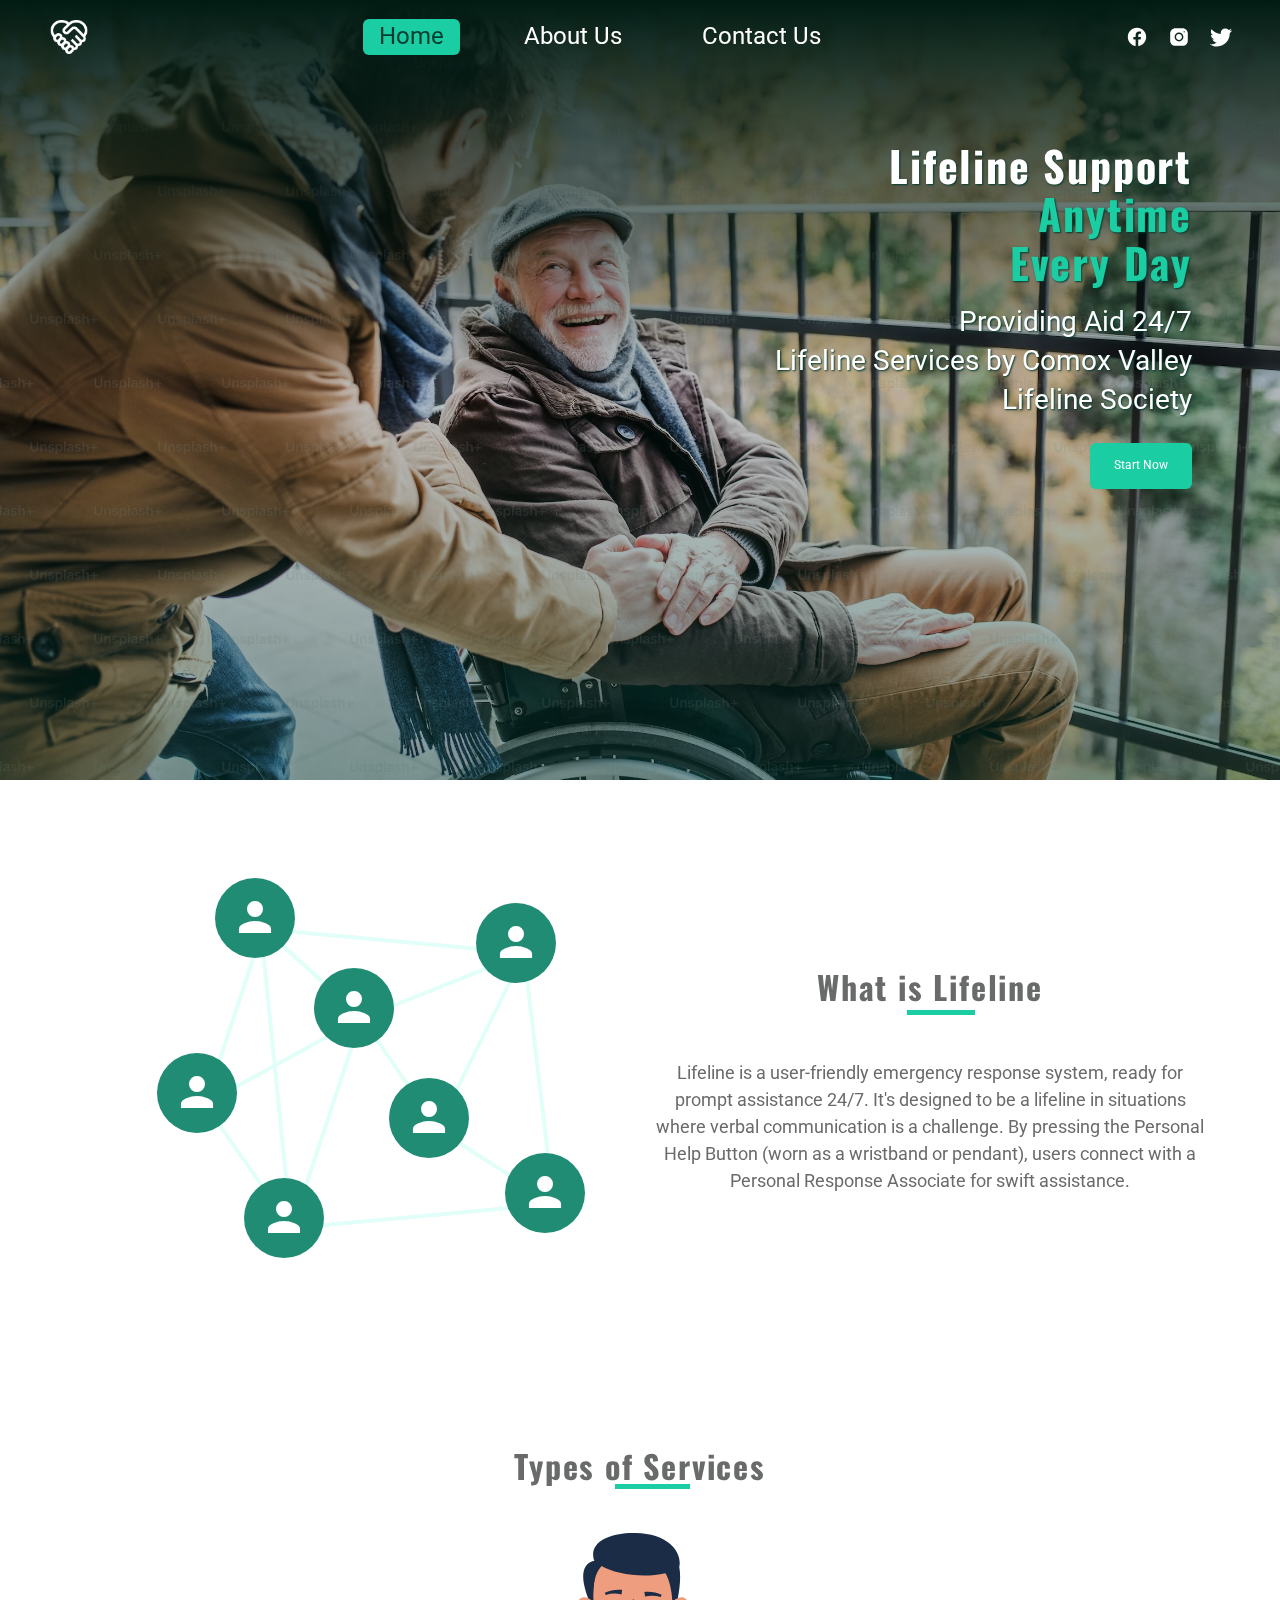
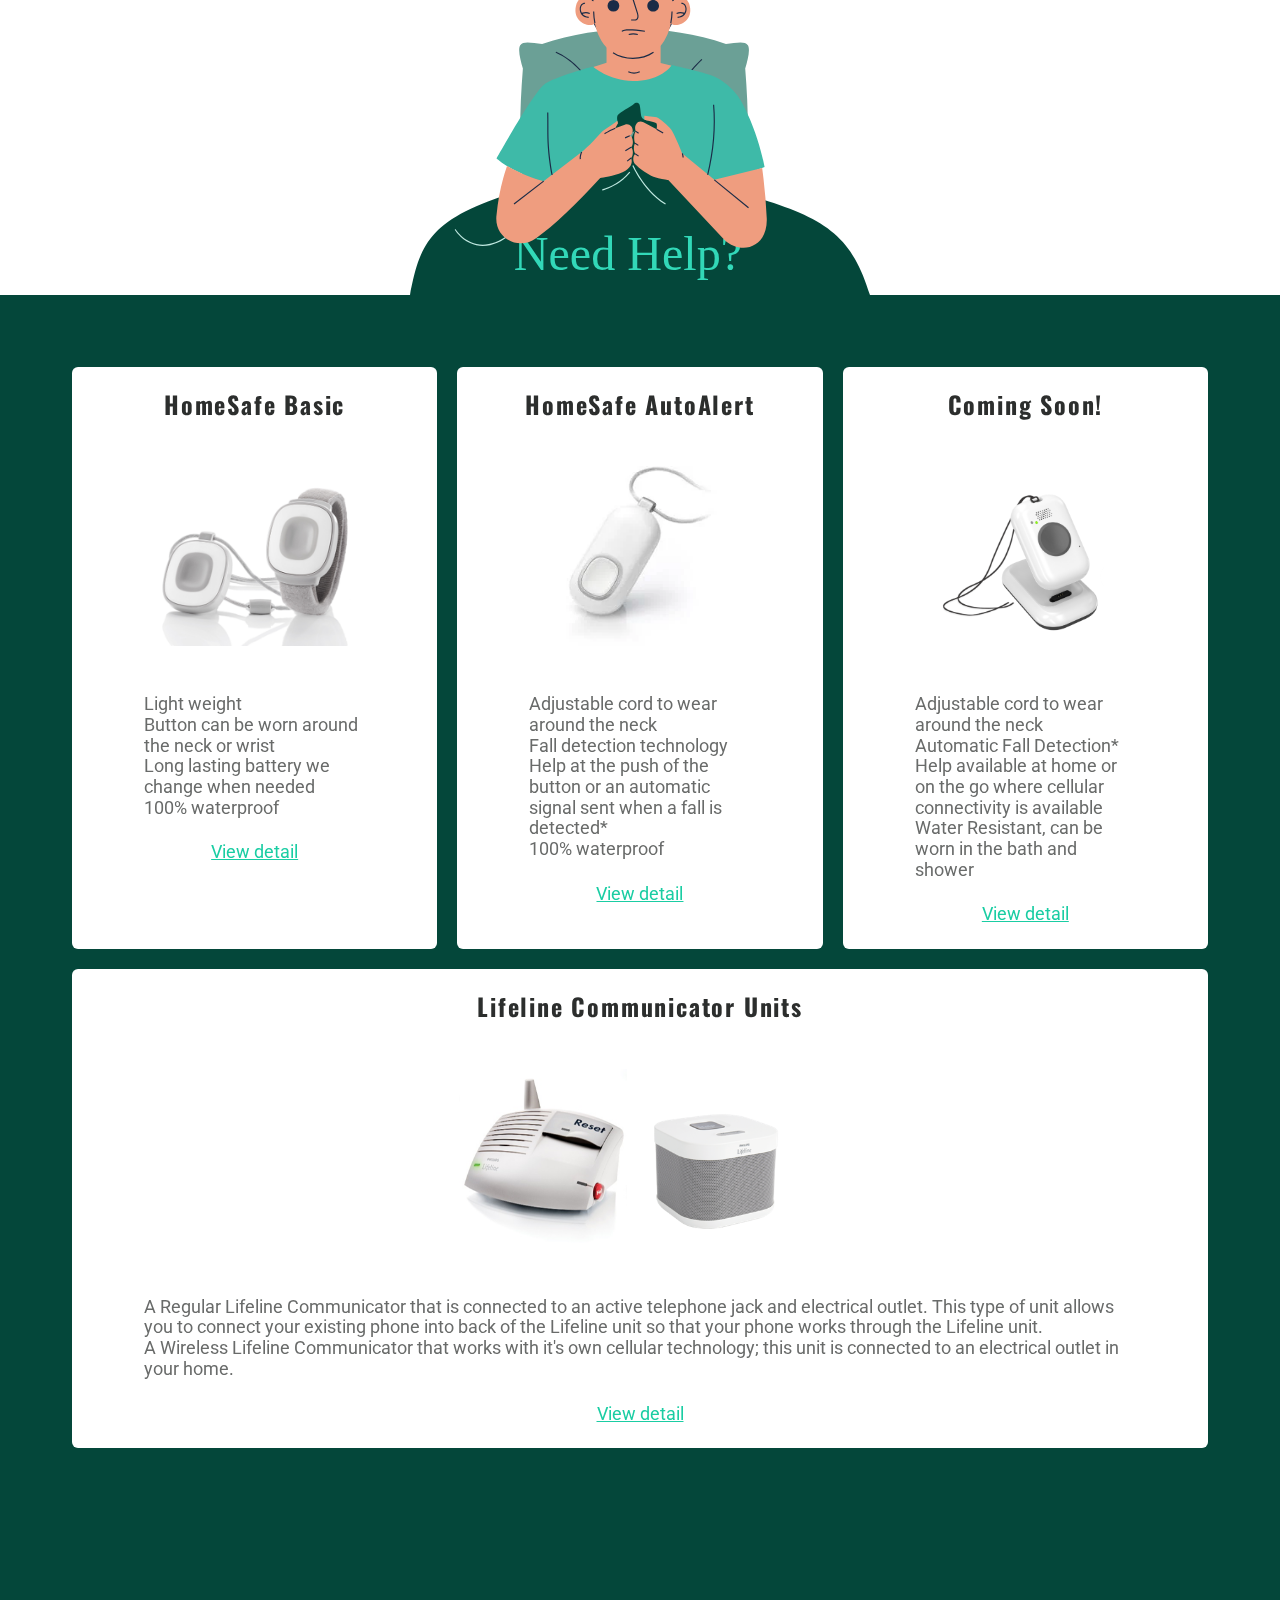
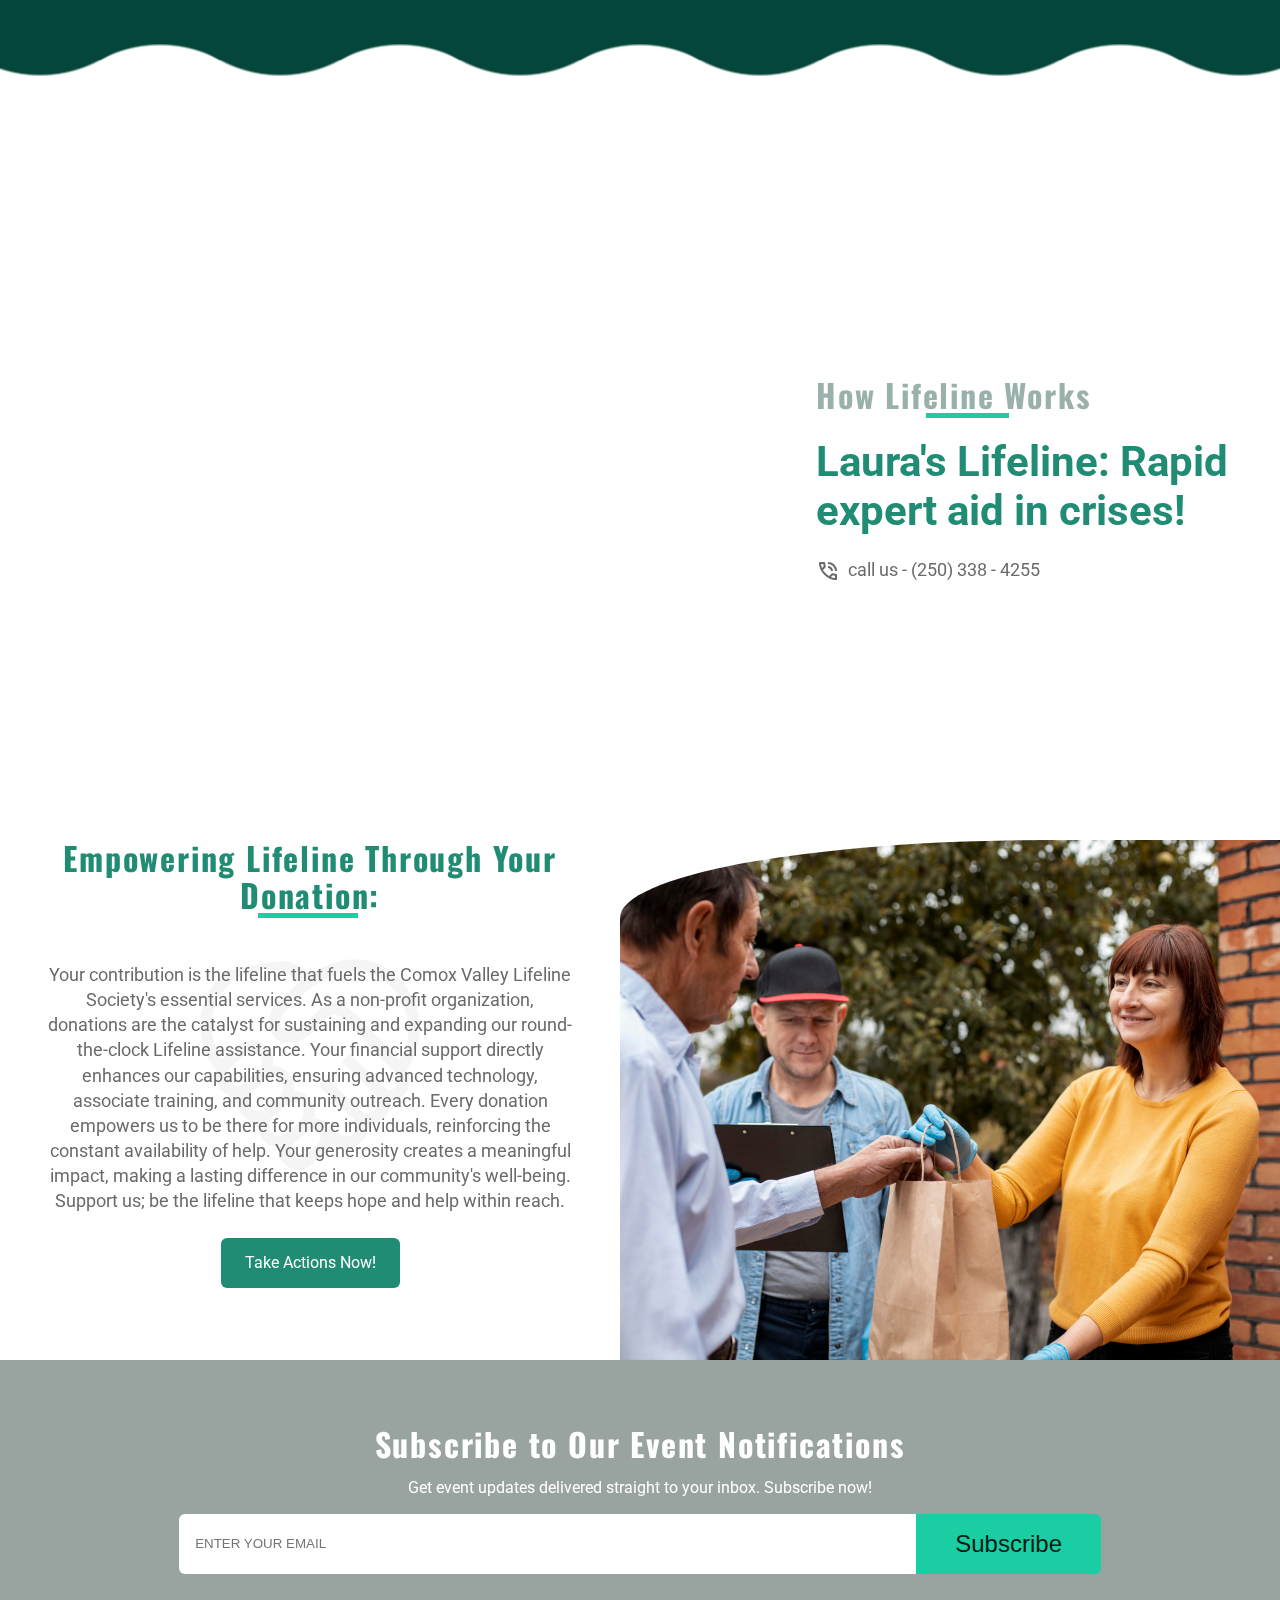
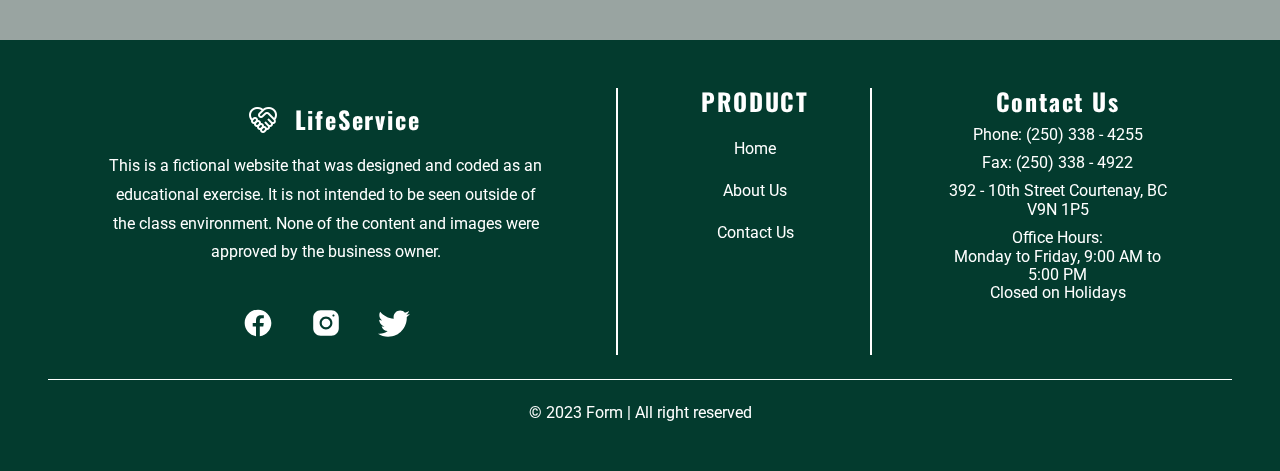
==== commit 0368866f: "[add] open graph tags" ====
--- a/index.html
+++ b/index.html
@@ -11,6 +11,12 @@
 		/>
 		<meta name="keywords" content="Comox Valley Lifeline, non-profit, Lifeline services, emergency assistance, independent living, dignity" />
 		<meta name="author" content="Comox Valley Lifeline Society" />
+		<!-- Open Graph -->
+		<meta property="og:type" content="article" />
+		<meta property="og:title" content="Comox Valley Lifeline Society" />
+		<meta property="og:description" content="The Comox Valley Lifeline Society is a non-profit, charitable organization that provides Lifeline services to a variety of individuals who may feel reassured that help is available to them twenty four hours a day, seven days a week." />
+		<meta property="og:image" content="https://img.onl/7kACIO" />
+
 		<!-- google fonts -->
 		<link href="https://fonts.googleapis.com/icon?family=Material+Icons" rel="stylesheet" />
 		<link href="https://fonts.googleapis.com/css2?family=Material+Symbols+Outlined:wght@100" rel="stylesheet" />
--- a/style.css
+++ b/style.css
@@ -109,6 +109,12 @@
   background: #1acda3;
 }
 
+.title {
+  letter-spacing: 1.8px;
+  font-size: var(--text-h2);
+  font-family: "Oswald", sans-serif;
+}
+
 .content {
   color: #696b6a;
   font-size: var(--text-body);
@@ -1335,7 +1341,6 @@
   padding-bottom: 1.6rem;
 }
 .contact-us .info .content table {
-  font-family: arial, sans-serif;
   border-collapse: collapse;
   width: 100%;
 }
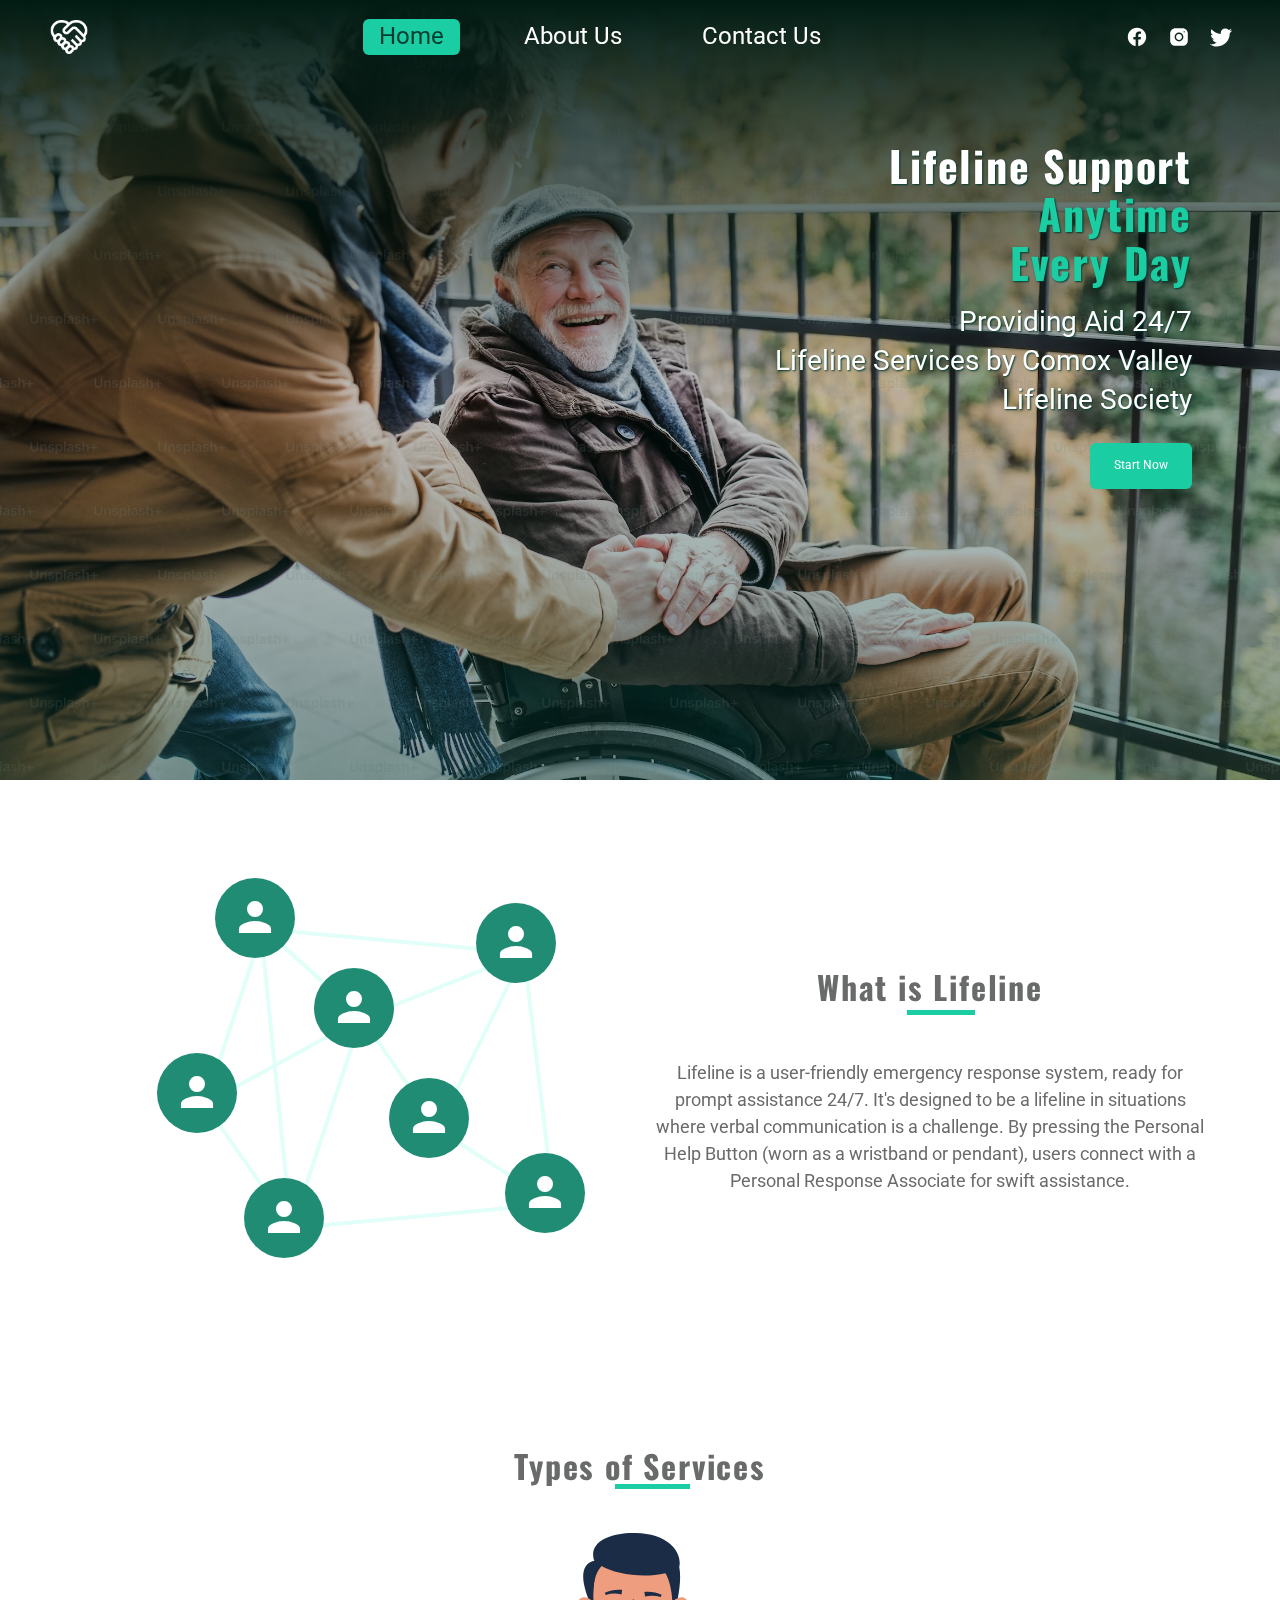
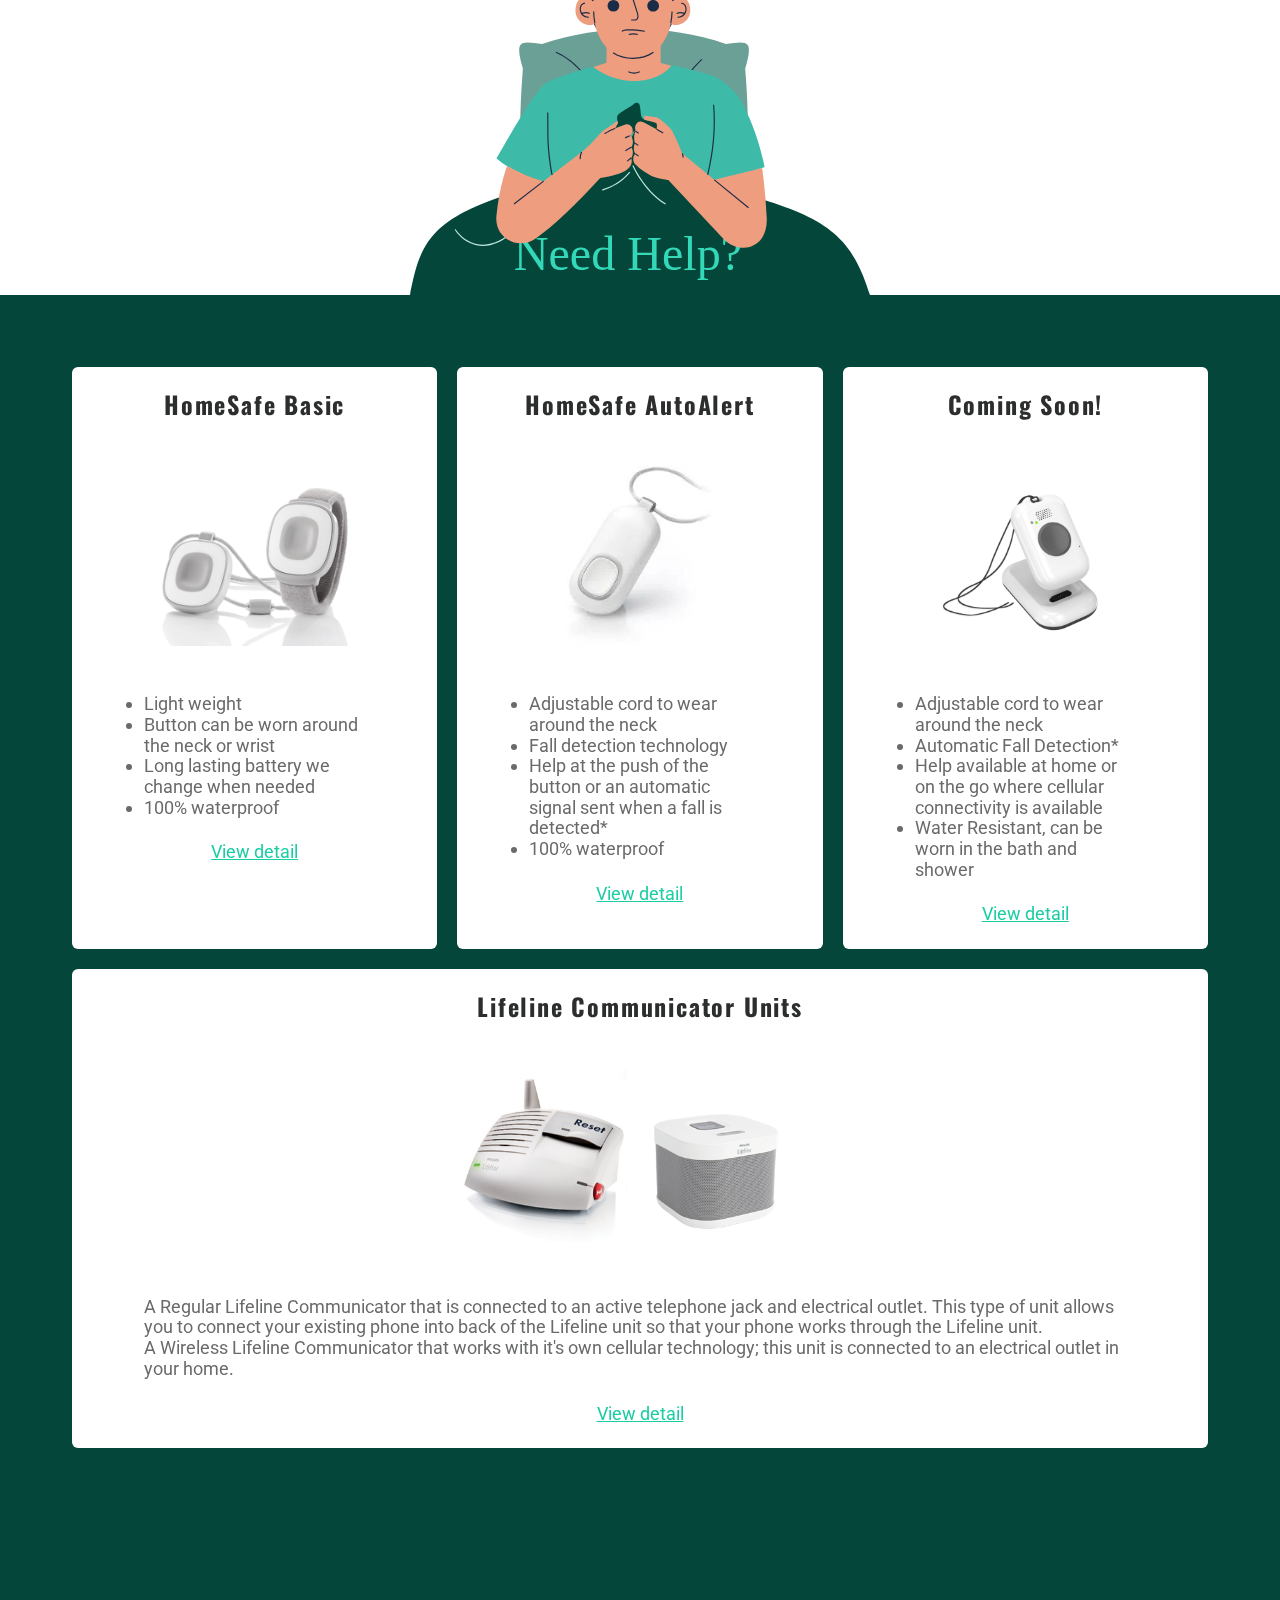
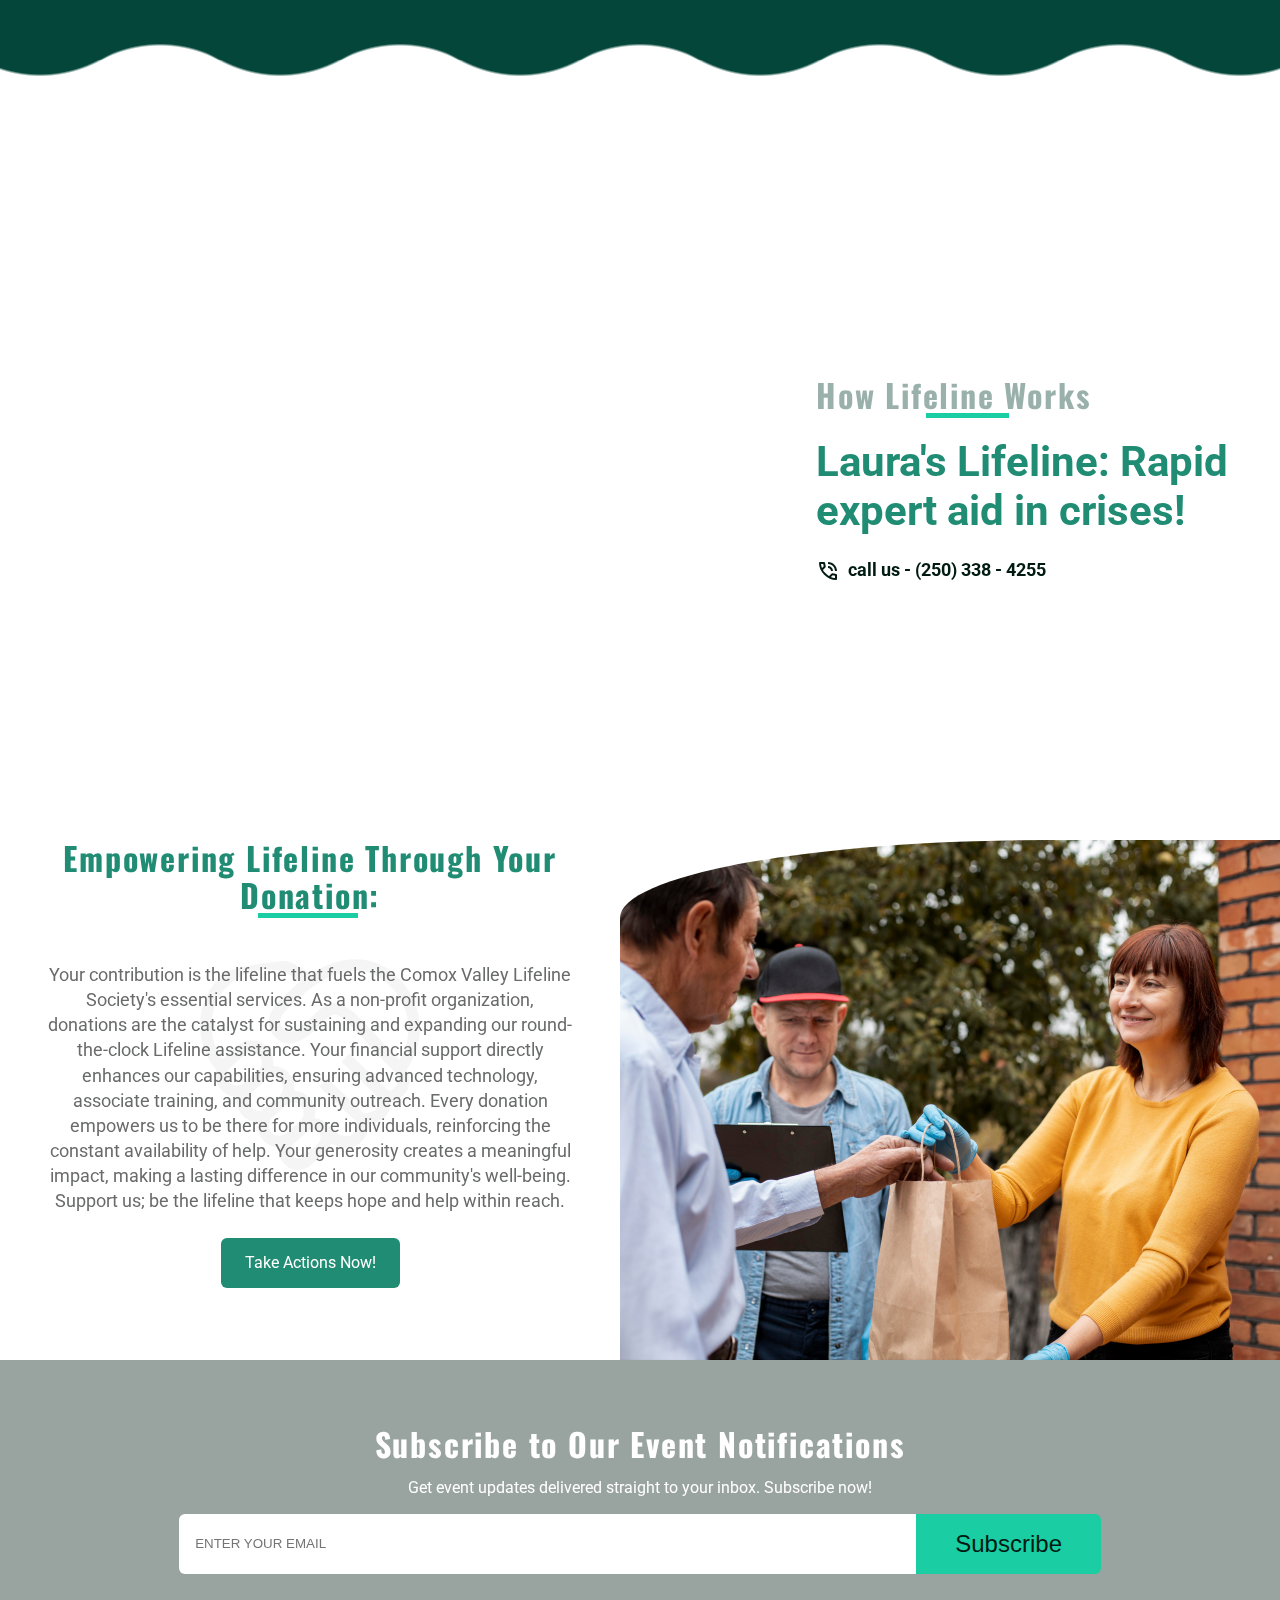
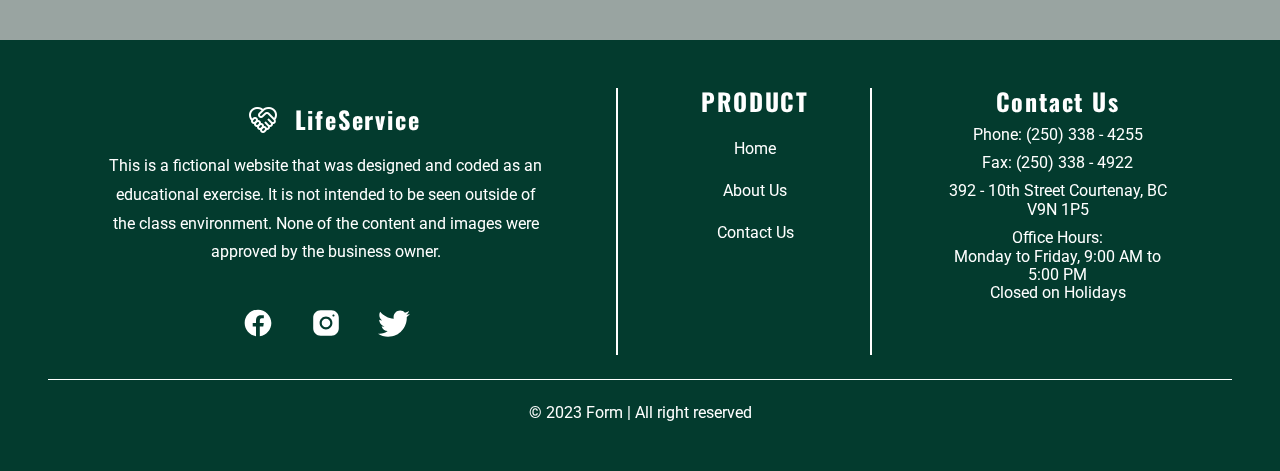
==== commit 9d125226: "[fix] typo href [add] list disc style on features section a tag style on how-it-works on home page" ====
--- a/index.html
+++ b/index.html
@@ -130,7 +130,7 @@
 							<li>Long lasting battery we change when needed</li>
 							<li>100% waterproof</li>
 						</ul>
-						<a class="button-more">View detail</a>
+						<a class="button-more" href="#">View detail</a>
 					</li>
 					<li>
 						<h3 class="title">HomeSafe AutoAlert</h3>
@@ -141,7 +141,7 @@
 							<li>Help at the push of the button or an automatic signal sent when a fall is detected*</li>
 							<li>100% waterproof</li>
 						</ul>
-						<a class="button-more">View detail</a>
+						<a href="#" class="button-more">View detail</a>
 					</li>
 					<li>
 						<h3 class="title">Coming Soon!</h3>
@@ -152,7 +152,7 @@
 							<li>Help available at home or on the go where cellular connectivity is available</li>
 							<li>Water Resistant, can be worn in the bath and shower</li>
 						</ul>
-						<a class="button-more">View detail</a>
+						<a href="#" class="button-more">View detail</a>
 					</li>
 
 					<li>
@@ -163,10 +163,10 @@
 							<p>A Wireless Lifeline Communicator that works with it's own cellular technology; this unit is connected to an electrical outlet in your home.</p>
 						</div>
 
-						<a class="button-more">View detail</a>
+						<a href="#" class="button-more">View detail</a>
 					</li>
 				</ul>
-				<div class="box"></div>
+				<div class="wave"></div>
 			</section>
 
 			<section class="how-it-work">
@@ -184,7 +184,7 @@
 					<address class="call">
 						<span class="icon material-symbols-outlined"> phone_in_talk </span>
 						call us -
-						<a hre="tel:2503384255">(250) 338 - 4255</a>
+						<a href="tel:2503384255">(250) 338 - 4255</a>
 					</address>
 				</div>
 			</section>
--- a/style.css
+++ b/style.css
@@ -937,6 +937,9 @@
   font-size: var(--text-body);
   color: #696b6a;
 }
+.home .feature .feature-list li {
+  list-style: disc;
+}
 @media only screen and (min-width: 768px) {
   .home .feature .feature-list {
     margin: 0 4.8rem;
@@ -944,7 +947,7 @@
 }
 
 /* wave style refer from https://css-generators.com/wavy-shapes/ */
-.home .feature .box {
+.home .feature .wave {
   height: 200px;
   -webkit-mask: radial-gradient(126.18px at 50% calc(100% - 171px), #000 99%, rgba(0, 0, 0, 0) 101%) calc(50% - 120px) 0/240px 100%, radial-gradient(126.18px at 50% calc(100% + 111px), rgba(0, 0, 0, 0) 99%, #000 101%) 50% calc(100% - 60px)/240px 100% repeat-x;
   mask: radial-gradient(126.18px at 50% calc(100% - 171px), #000 99%, rgba(0, 0, 0, 0) 101%) calc(50% - 120px) 0/240px 100%, radial-gradient(126.18px at 50% calc(100% + 111px), rgba(0, 0, 0, 0) 99%, #000 101%) 50% calc(100% - 60px)/240px 100% repeat-x;
@@ -1016,6 +1019,11 @@
 .how-it-work .content .icon {
   vertical-align: middle;
   margin-right: 0.4rem;
+}
+.how-it-work .content address,
+.how-it-work .content a {
+  color: #011b13;
+  font-weight: 700;
 }
 
 /*----- call-to-action -----*/
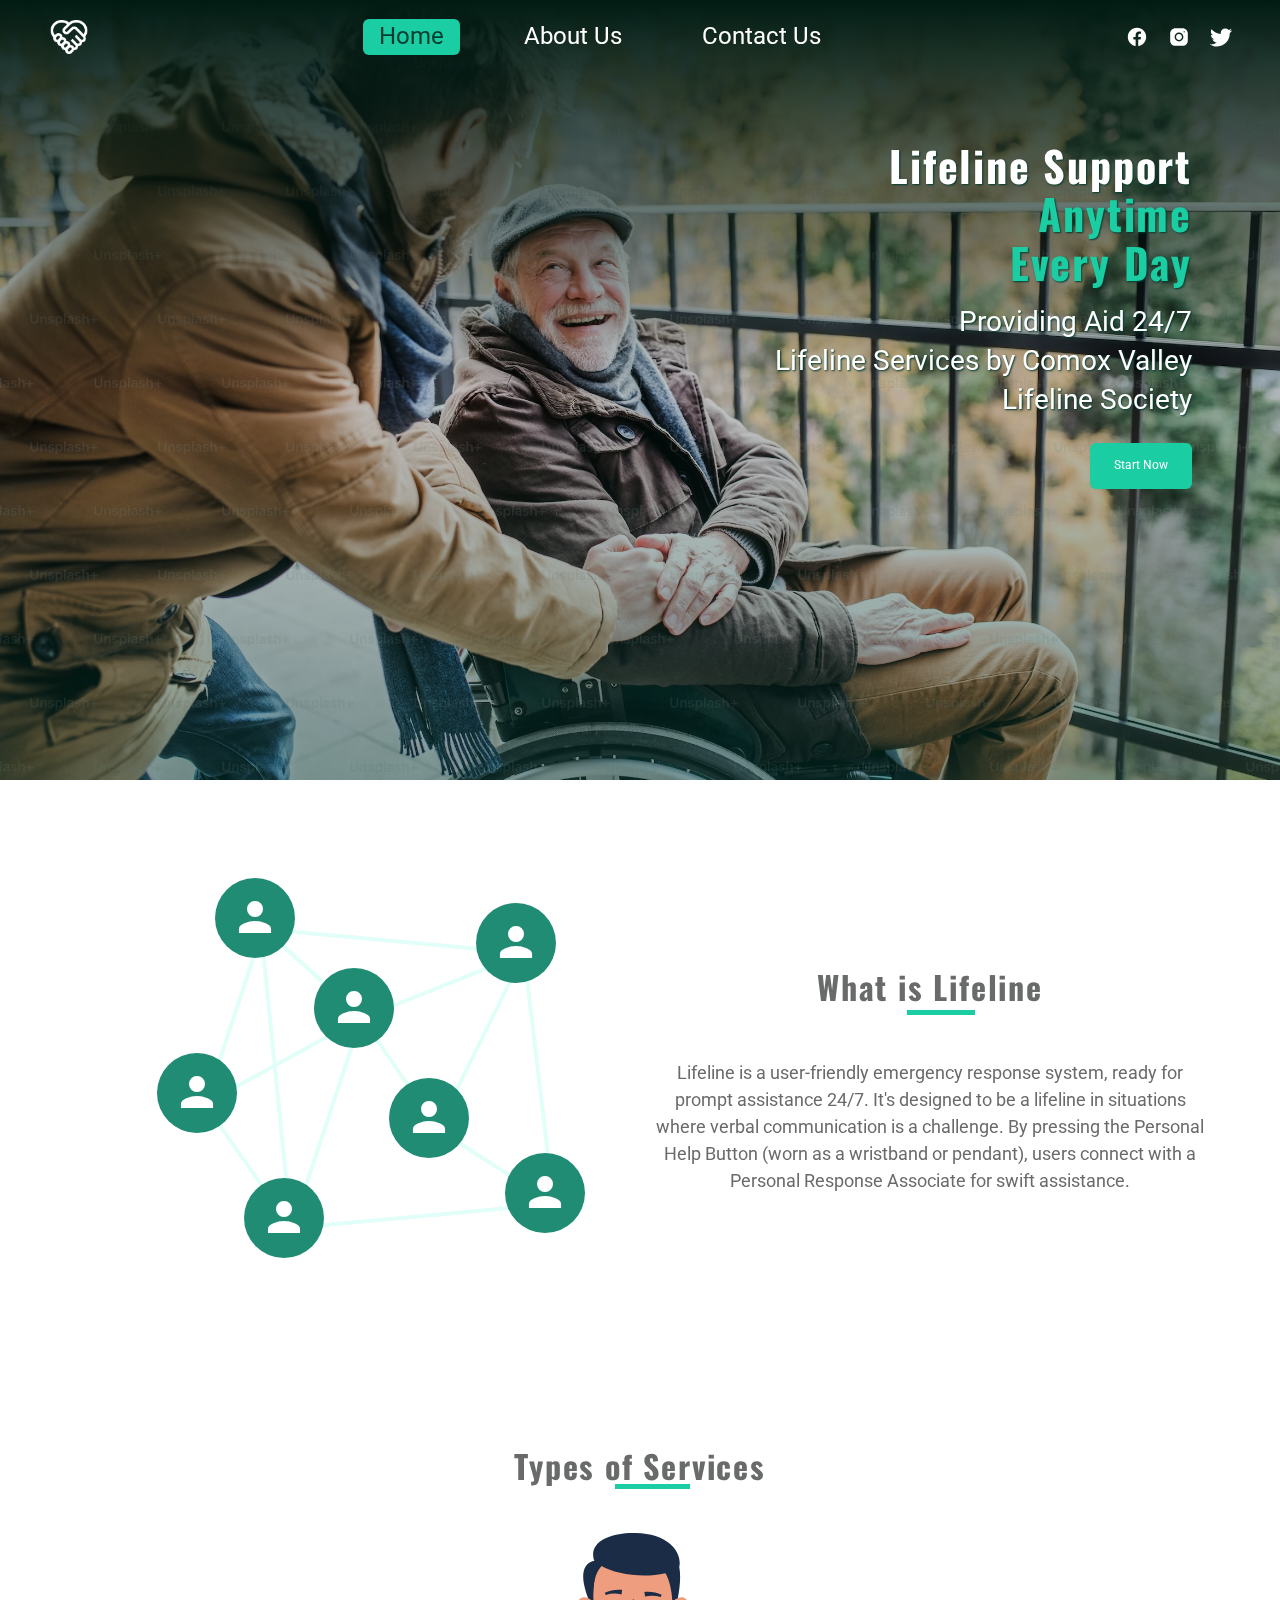
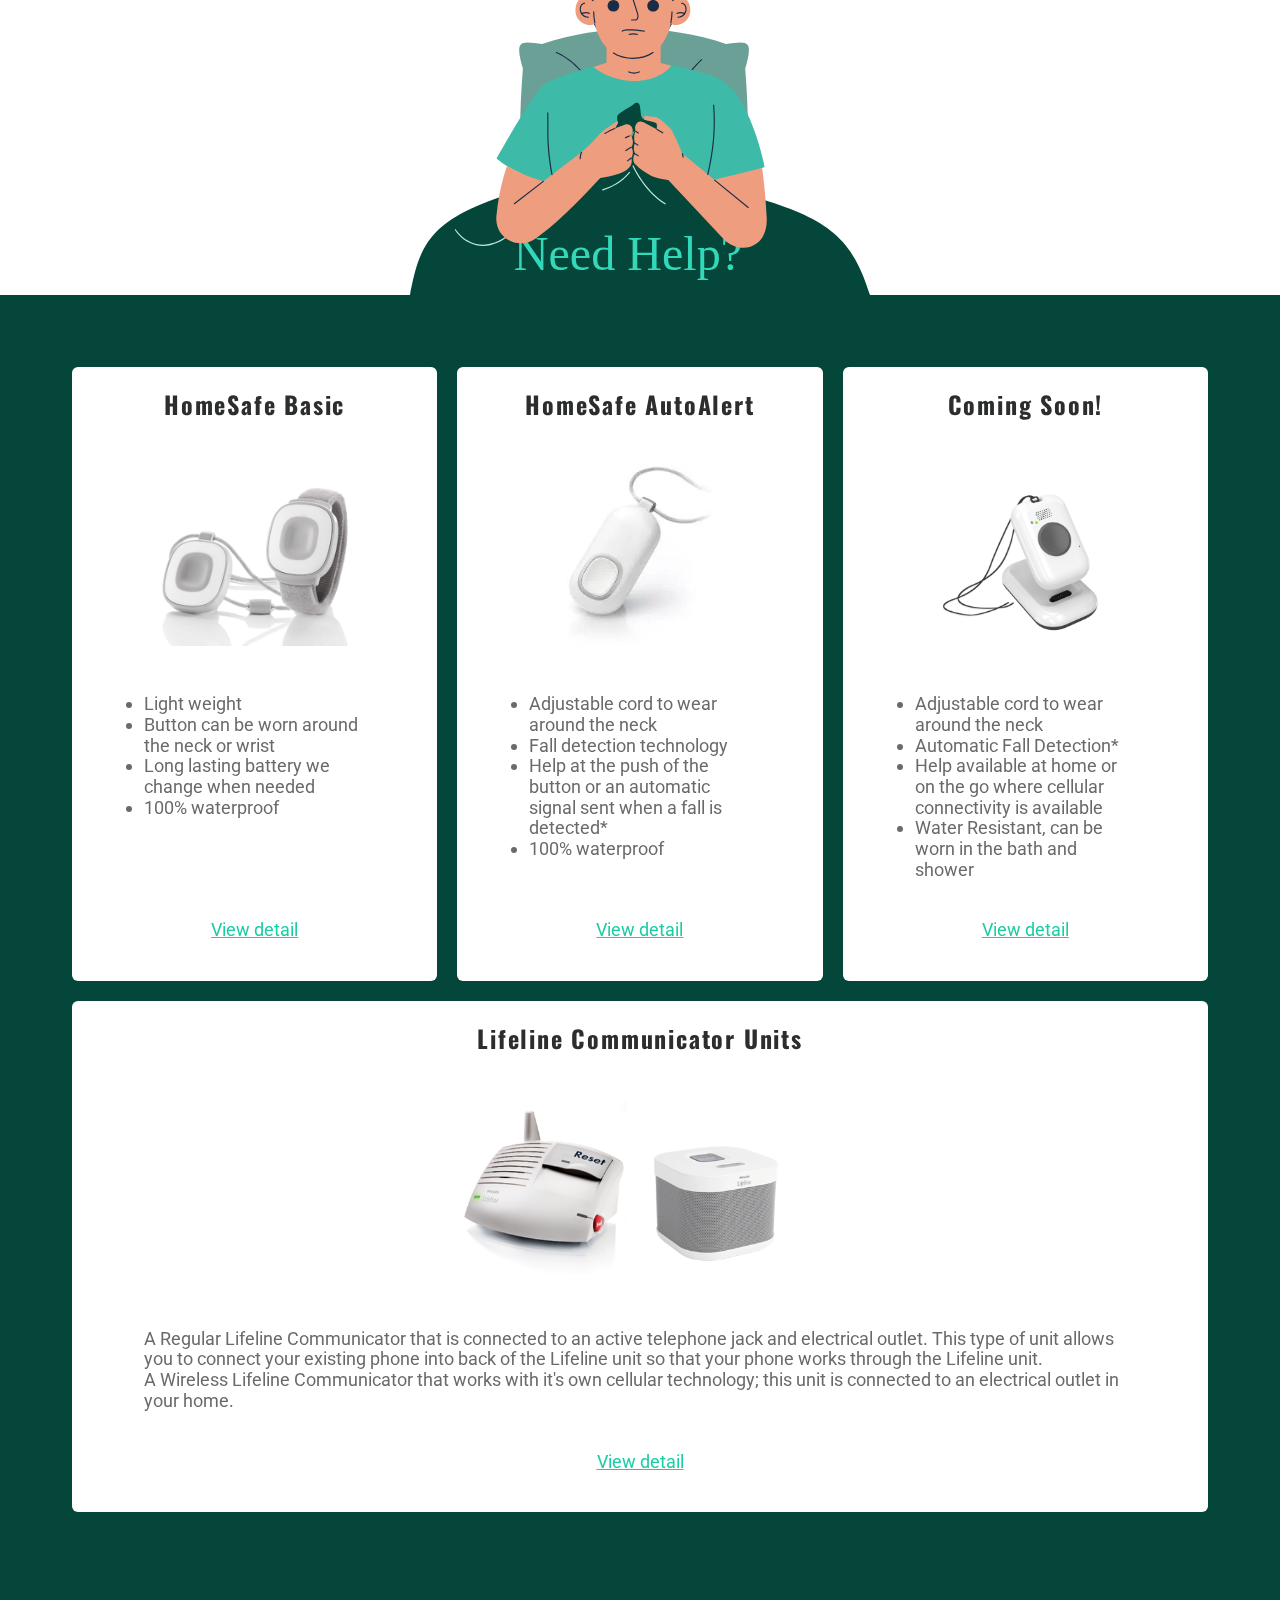
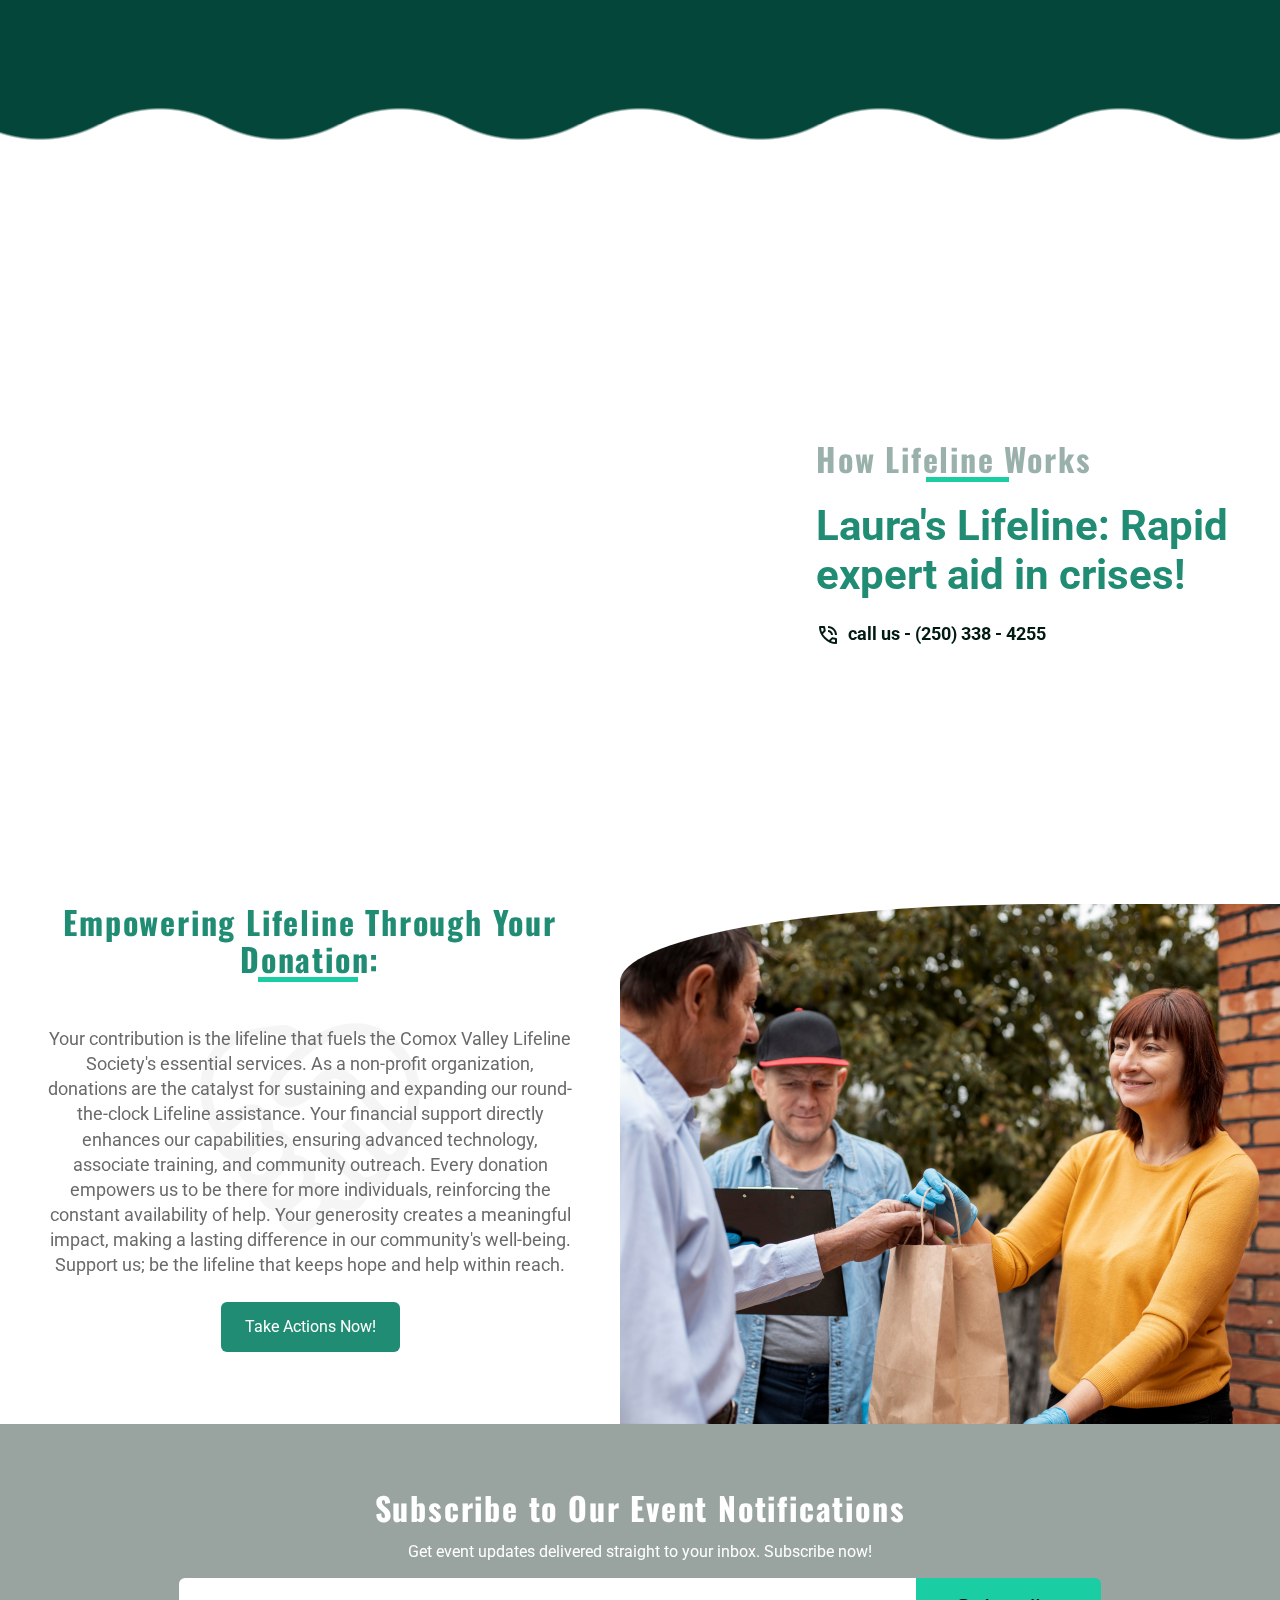
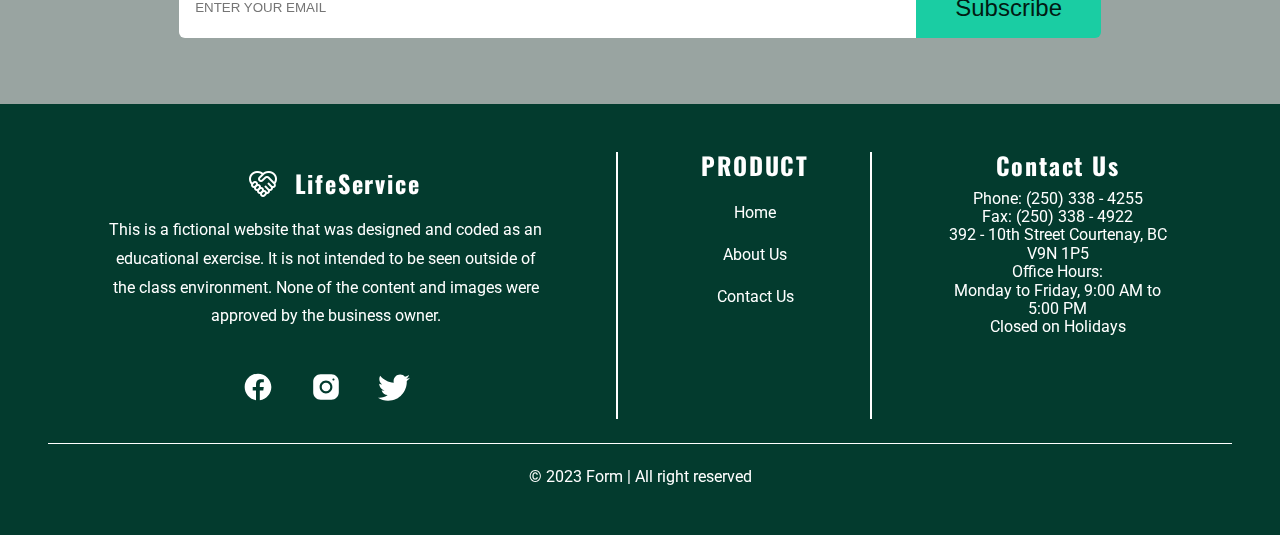
==== commit f87ab536: "[delete] remove no effect trailing slash 、<br/> element [modify] move script tag within body tag、fil" ====
--- a/index.html
+++ b/index.html
@@ -1,39 +1,39 @@
 <!DOCTYPE html>
 <html lang="en">
-	<head>
-		<meta charset="UTF-8" />
-		<meta name="viewport" content="width=device-width, initial-scale=1.0" />
+		<meta charset="UTF-8" >
+		<meta name="viewport" content="width=device-width, initial-scale=1.0" >
 		<title>Lifeline Service</title>
 		<!-- Written by ChatGPT -->
 		<meta
 			name="description"
 			content="Comox Valley Lifeline Society is a non-profit organization providing 24/7 Lifeline services for individuals seeking immediate assistance in emergency situations. Established in 1988 by the 'Lions of the North Island' to promote independent living with dignity."
-		/>
-		<meta name="keywords" content="Comox Valley Lifeline, non-profit, Lifeline services, emergency assistance, independent living, dignity" />
-		<meta name="author" content="Comox Valley Lifeline Society" />
+		>
+		<meta name="keywords" content="Comox Valley Lifeline, non-profit, Lifeline services, emergency assistance, independent living, dignity">
+		<meta name="author" content="Comox Valley Lifeline Society">
 		<!-- Open Graph -->
-		<meta property="og:type" content="article" />
-		<meta property="og:title" content="Comox Valley Lifeline Society" />
-		<meta property="og:description" content="The Comox Valley Lifeline Society is a non-profit, charitable organization that provides Lifeline services to a variety of individuals who may feel reassured that help is available to them twenty four hours a day, seven days a week." />
-		<meta property="og:image" content="https://img.onl/7kACIO" />
+		<meta property="og:type" content="article">
+		<meta property="og:title" content="Comox Valley Lifeline Society">
+		<meta property="og:description" content="The Comox Valley Lifeline Society is a non-profit, charitable organization that provides Lifeline services to a variety of individuals who may feel reassured that help is available to them twenty four hours a day, seven days a week.">
+		<meta property="og:image" content="https://img.onl/7kACIO">
 
 		<!-- google fonts -->
-		<link href="https://fonts.googleapis.com/icon?family=Material+Icons" rel="stylesheet" />
-		<link href="https://fonts.googleapis.com/css2?family=Material+Symbols+Outlined:wght@100" rel="stylesheet" />
-		<link href="https://fonts.googleapis.com/css2?family=Oswald:wght@400;600&family=Roboto:wght@400;500&display=swap" rel="stylesheet" />
+		<link href="https://fonts.googleapis.com/icon?family=Material+Icons" rel="stylesheet" >
+		<link href="https://fonts.googleapis.com/css2?family=Material+Symbols+Outlined:wght@100" rel="stylesheet" >
+		<link href="https://fonts.googleapis.com/css2?family=Oswald:wght@400;600&family=Roboto:wght@400;500&display=swap" rel="stylesheet" >
 		<!-- favicons generated by https://favicon.io -->
-		<link rel="apple-touch-icon" sizes="180x180" href="/assets/favicon/apple-touch-icon.png" />
-		<link rel="icon" type="image/png" sizes="32x32" href="/assets/favicon/favicon-32x32.png" />
-		<link rel="icon" type="image/png" sizes="16x16" href="/assets/favicon/favicon-16x16.png" />
-		<link rel="manifest" href="/assets/favicon/site.webmanifest" />
+		<link rel="shortcut icon" href="assets/favicon/favicon.ico" type="image/x-icon" />
+		<link rel="apple-touch-icon" sizes="180x180" href="/assets/favicon/apple-touch-icon.png">
+		<link rel="icon" type="image/png" sizes="32x32" href="/assets/favicon/favicon-32x32.png">
+		<link rel="icon" type="image/png" sizes="16x16" href="/assets/favicon/favicon-16x16.png">
+		<link rel="manifest" href="/assets/favicon/site.webmanifest">
 		<!-- style sheet -->
-		<link rel="stylesheet" href="style.css" />
+		<link rel="stylesheet" href="style.css">
 	</head>
 
 	<body class="home">
 		<section class="hero-wrapper">
 			<header>
-				<img class="logo" src="assets/logo-white.png" alt="handshake-heart" />
+				<img class="logo" src="assets/logo-white.png" alt="handshake-heart, Lifeline logo" >
 
 				<a class="icon-menu">
 					<span class="icon material-symbols-outlined">menu</span>
@@ -47,28 +47,28 @@
 				</nav>
 				<div class="social-media">
 					<a href="#">
-						<img src="assets/facebook.svg" />
+						<img src="assets/facebook.svg" alt="Lifeline facebook" >
 					</a>
 					<a href="#">
-						<img src="assets/instagram.svg" />
+						<img src="assets/instagram.svg" alt="Lifeline instagram" >
 					</a>
 					<a href="#">
-						<img src="assets/twitter.svg" />
+						<img src="assets/twitter.svg" alt="Lifeline twitter" >
 					</a>
 				</div>
 			</header>
 
 			<div class="hero">
 				<div class="mask"></div>
-				<img class="hero-mobile" src="assets/older.jpg" />
-				<img class="hero-desktop"" src=" assets/hero-desktop.jpg" />
+				<img class="hero-mobile" src="assets/older.jpg" alt="older">
+				<img class="hero-desktop" src="assets/hero-desktop.jpg" alt="help an older">
 				<div class="slogan">
 					<h1 class="title">
 						<span>Lifeline Support</span>
 						<span class="title--highline">Anytime</span>
 						<span class="title--highline">Every Day</span>
 					</h1>
-					<p>Providing Aid 24/7 <br />Lifeline Services by Comox Valley Lifeline Society</p>
+					<p><span>Providing Aid 24/7</span> Lifeline Services by Comox Valley Lifeline Society</p>
 					<a href="#">Start Now</a>
 				</div>
 			</div>
@@ -104,7 +104,7 @@
 				</div>
 				<!-- animation only for desktop end -->
 
-				<img class="img-mobile" src="assets/people_connections.jpg" />
+				<img class="img-mobile" src="assets/people_connections.jpg" alt="people connection" >
 
 				<div class="content">
 					<h2 class="title title-desktop bottom-line">What is Lifeline</h2>
@@ -119,11 +119,11 @@
 			<section class="feature">
 				<h2 class="title bottom-line">Types of Services</h2>
 
-				<img class="illustration" src="assets/sit-on-bed.svg" />
+				<img class="illustration" src="assets/sit-on-bed.svg" alt="illustration, a boy sit on the bed" >
 				<ul class="content">
 					<li>
 						<h3 class="title">HomeSafe Basic</h3>
-						<img src="assets/product-HomeSafeBasic.png" />
+						<img src="assets/product-HomeSafeBasic.png" alt="Lifeline home safe basic,Lifeline product">
 						<ul class="feature-list">
 							<li>Light weight</li>
 							<li>Button can be worn around the neck or wrist</li>
@@ -134,7 +134,7 @@
 					</li>
 					<li>
 						<h3 class="title">HomeSafe AutoAlert</h3>
-						<img src="assets/product-HomeSafeAutoAlert.png" />
+						<img src="assets/product-HomeSafeAutoAlert.png" alt="Lifeline home safe auto alert,Lifeline product">
 						<ul class="feature-list">
 							<li>Adjustable cord to wear around the neck</li>
 							<li>Fall detection technology</li>
@@ -145,7 +145,7 @@
 					</li>
 					<li>
 						<h3 class="title">Coming Soon!</h3>
-						<img src="assets/product-ComingSoon.png" />
+						<img src="assets/product-ComingSoon.png" alt="Lifeline coming soon product">
 						<ul class="feature-list">
 							<li>Adjustable cord to wear around the neck</li>
 							<li>Automatic Fall Detection*</li>
@@ -157,7 +157,7 @@
 
 					<li>
 						<h3 class="title">Lifeline Communicator Units</h3>
-						<img src="assets/product-Units.png" />
+						<img src="assets/product-Units.png" alt="Lifeline units product">
 						<div class="feature-list">
 							<p>A Regular Lifeline Communicator that is connected to an active telephone jack and electrical outlet. This type of unit allows you to connect your existing phone into back of the Lifeline unit so that your phone works through the Lifeline unit.</p>
 							<p>A Wireless Lifeline Communicator that works with it's own cellular technology; this unit is connected to an electrical outlet in your home.</p>
@@ -172,7 +172,7 @@
 			<section class="how-it-work">
 				<div class="iframe-container">
 					<div class="iframe-wrapper">
-						<iframe src="https://www.youtube.com/embed/BmWM2kyzpzQ?si=Zyl6uwgjx_Zr-UCn&amp;controls=0" title="YouTube video player" frameborder="0" allow="accelerometer; autoplay; clipboard-write; encrypted-media; gyroscope; picture-in-picture; web-share" allowfullscreen></iframe>
+						<iframe src="https://www.youtube.com/embed/BmWM2kyzpzQ?si=Zyl6uwgjx_Zr-UCn&amp;controls=0" title="YouTube video player" allow="accelerometer; autoplay; clipboard-write; encrypted-media; gyroscope; picture-in-picture; web-share" allowfullscreen></iframe>
 					</div>
 				</div>
 
@@ -191,7 +191,7 @@
 
 			<section class="call-to-action">
 				<div class="content-wrapper">
-					<img class="logo" src="assets/logo-grey.svg" />
+					<img class="logo" src="assets/logo-grey.svg" alt="Lifeline grey logo">
 
 					<h2 class="title bottom-line">Empowering Lifeline Through Your Donation:</h2>
 					<p class="content">
@@ -202,7 +202,7 @@
 					<a class="action_btn">Take Actions Now!</a>
 				</div>
 				<div class="img-wrapper">
-					<img src="assets/bringing-supplies.jpg" />
+					<img src="assets/bringing-supplies.jpg" alt="bringing supplies,Lifeline">
 				</div>
 			</section>
 
@@ -210,7 +210,7 @@
 				<h2 class="title">Subscribe to Our Event Notifications</h2>
 				<p>Get event updates delivered straight to your inbox. Subscribe now!</p>
 				<form action="#">
-					<input type="email" placeholder="ENTER YOUR EMAIL" />
+					<input type="email" placeholder="ENTER YOUR EMAIL" >
 					<button type="submit">Subscribe</button>
 				</form>
 			</section>
@@ -220,19 +220,19 @@
 			<section class="footer-wrapper">
 				<div class="content-wrapper">
 					<h2 class="title">
-						<img src="assets/logo-white.png" alt="logo" />
+						<img src="assets/logo-white.png" alt="Lifeline white logo" >
 						LifeService
 					</h2>
 					<p>This is a fictional website that was designed and coded as an educational exercise. It is not intended to be seen outside of the class environment. None of the content and images were approved by the business owner.</p>
 					<div class="social-media">
 						<a href="#">
-							<img src="assets/facebook.svg" />
+							<img src="assets/facebook.svg" alt="Lifeline facebook" >
 						</a>
 						<a href="#">
-							<img src="assets/instagram.svg" />
+							<img src="assets/instagram.svg" alt="Lifeline instagram" >
 						</a>
 						<a href="#">
-							<img src="assets/twitter.svg" />
+							<img src="assets/twitter.svg" alt="Lifeline twitter" >
 						</a>
 					</div>
 				</div>
@@ -246,21 +246,22 @@
 							<li><a href="contact-us.html">Contact Us</a></li>
 						</ul>
 					</nav>
-
-					<address class="contact-info">
-						<h3 class="title">Contact Us</h3>
-
-						<p>Phone: (250) 338 - 4255</p>
-						<p>Fax: (250) 338 - 4922</p>
-
-						<p>392 - 10th Street Courtenay, BC V9N 1P5</p>
-
-						<dl>
-							<dt>Office Hours:</dt>
-							<dd>Monday to Friday, 9:00 AM to 5:00 PM</dd>
-							<dd>Closed on Holidays</dd>
-						</dl>
-					</address>
+          <div class="contact-info">
+            <h3 class="title">Contact Us</h3>
+            <address >
+              <p>Phone: (250) 338 - 4255</p>
+              <p>Fax: (250) 338 - 4922</p>
+  
+              <p>392 - 10th Street Courtenay, BC V9N 1P5</p>
+  
+              <dl>
+                <dt>Office Hours:</dt>
+                <dd>Monday to Friday, 9:00 AM to 5:00 PM</dd>
+                <dd>Closed on Holidays</dd>
+              </dl>
+            </address>
+          </div>
+        
 				</div>
 			</section>
 
@@ -272,7 +273,7 @@
 			<div class="modal_bg"></div>
 			<nav class="modal_content">
 				<div class="modal_content_top">
-					<img class="logo" src="assets/logo-white.svg" />
+					<img class="logo" src="assets/logo-white.svg" alt="Lifeline white logo" >
 					<a class="icon-close">
 						<span class="icon material-symbols-outlined"> close </span>
 					</a>
@@ -285,27 +286,30 @@
 				</ul>
 
 				<div class="social-media">
-					<a href="#"><img src="assets/facebook.svg" /></a>
-					<a href="#"><img src="assets/instagram.svg" /></a>
-					<a href="#"> <img src="assets/twitter.svg" /></a>
+					<a href="#"><img src="assets/facebook.svg" alt="Lifeline facebook" ></a>
+					<a href="#"><img src="assets/instagram.svg" alt="Lifeline instagram" ></a>
+					<a href="#"> <img src="assets/twitter.svg" alt="Lifeline twitter" ></a>
 				</div>
 			</nav>
 		</div>
+
+    <!-- javascript -->
+    <script>
+      const icon = document.querySelector(".icon-menu");
+      const modal = document.querySelector("#modal");
+      const closeIcon = document.querySelector(".modal .icon-close");
+  
+      icon.addEventListener("click", (e) => {
+        modal.classList.add("show-menu");
+        e.preventDefault();
+      });
+  
+      closeIcon.addEventListener("click", (e) => {
+        modal.classList.remove("show-menu");
+        e.preventDefault();
+      });
+    </script>
 	</body>
 
-	<script>
-		const icon = document.querySelector(".icon-menu");
-		const modal = document.querySelector("#modal");
-		const closeIcon = document.querySelector(".modal .icon-close");
-
-		icon.addEventListener("click", (e) => {
-			modal.classList.add("show-menu");
-			e.preventDefault();
-		});
-
-		closeIcon.addEventListener("click", (e) => {
-			modal.classList.remove("show-menu");
-			e.preventDefault();
-		});
-	</script>
+
 </html>
--- a/style.css
+++ b/style.css
@@ -323,6 +323,9 @@
   width: min(70%, 450px);
   color: #fff;
 }
+.hero .slogan span {
+  display: block;
+}
 @media only screen and (min-width: 768px) {
   .hero .slogan {
     top: 15%;
@@ -895,16 +898,28 @@
   gap: 2rem;
 }
 .home .feature > ul > li {
-  width: 100%;
   flex-grow: 1;
+  display: flex;
+  flex-direction: column;
+  width: 100%;
   min-width: 90%;
   padding: 2.4rem;
   background: #fff;
   border-radius: 6px;
 }
 .home .feature .button-more {
+  margin: 0 auto;
+  padding: 1.6rem;
+  width: -moz-fit-content;
+  width: fit-content;
   color: #1acda3;
   text-decoration: underline;
+  border-radius: 6px;
+}
+.home .feature .button-more:hover {
+  color: #fff;
+  background: #1acda3;
+  text-decoration: none;
 }
 
 @media only screen and (min-width: 768px) {
@@ -930,6 +945,7 @@
 }
 
 .home .feature .feature-list {
+  flex: 1;
   margin: 0 2.4rem;
   padding-bottom: 2.4rem;
   list-style-type: square;
@@ -991,6 +1007,7 @@
   left: 0;
   width: 100%;
   height: 100%;
+  border: 0;
 }
 .how-it-work .content {
   flex: 1;
